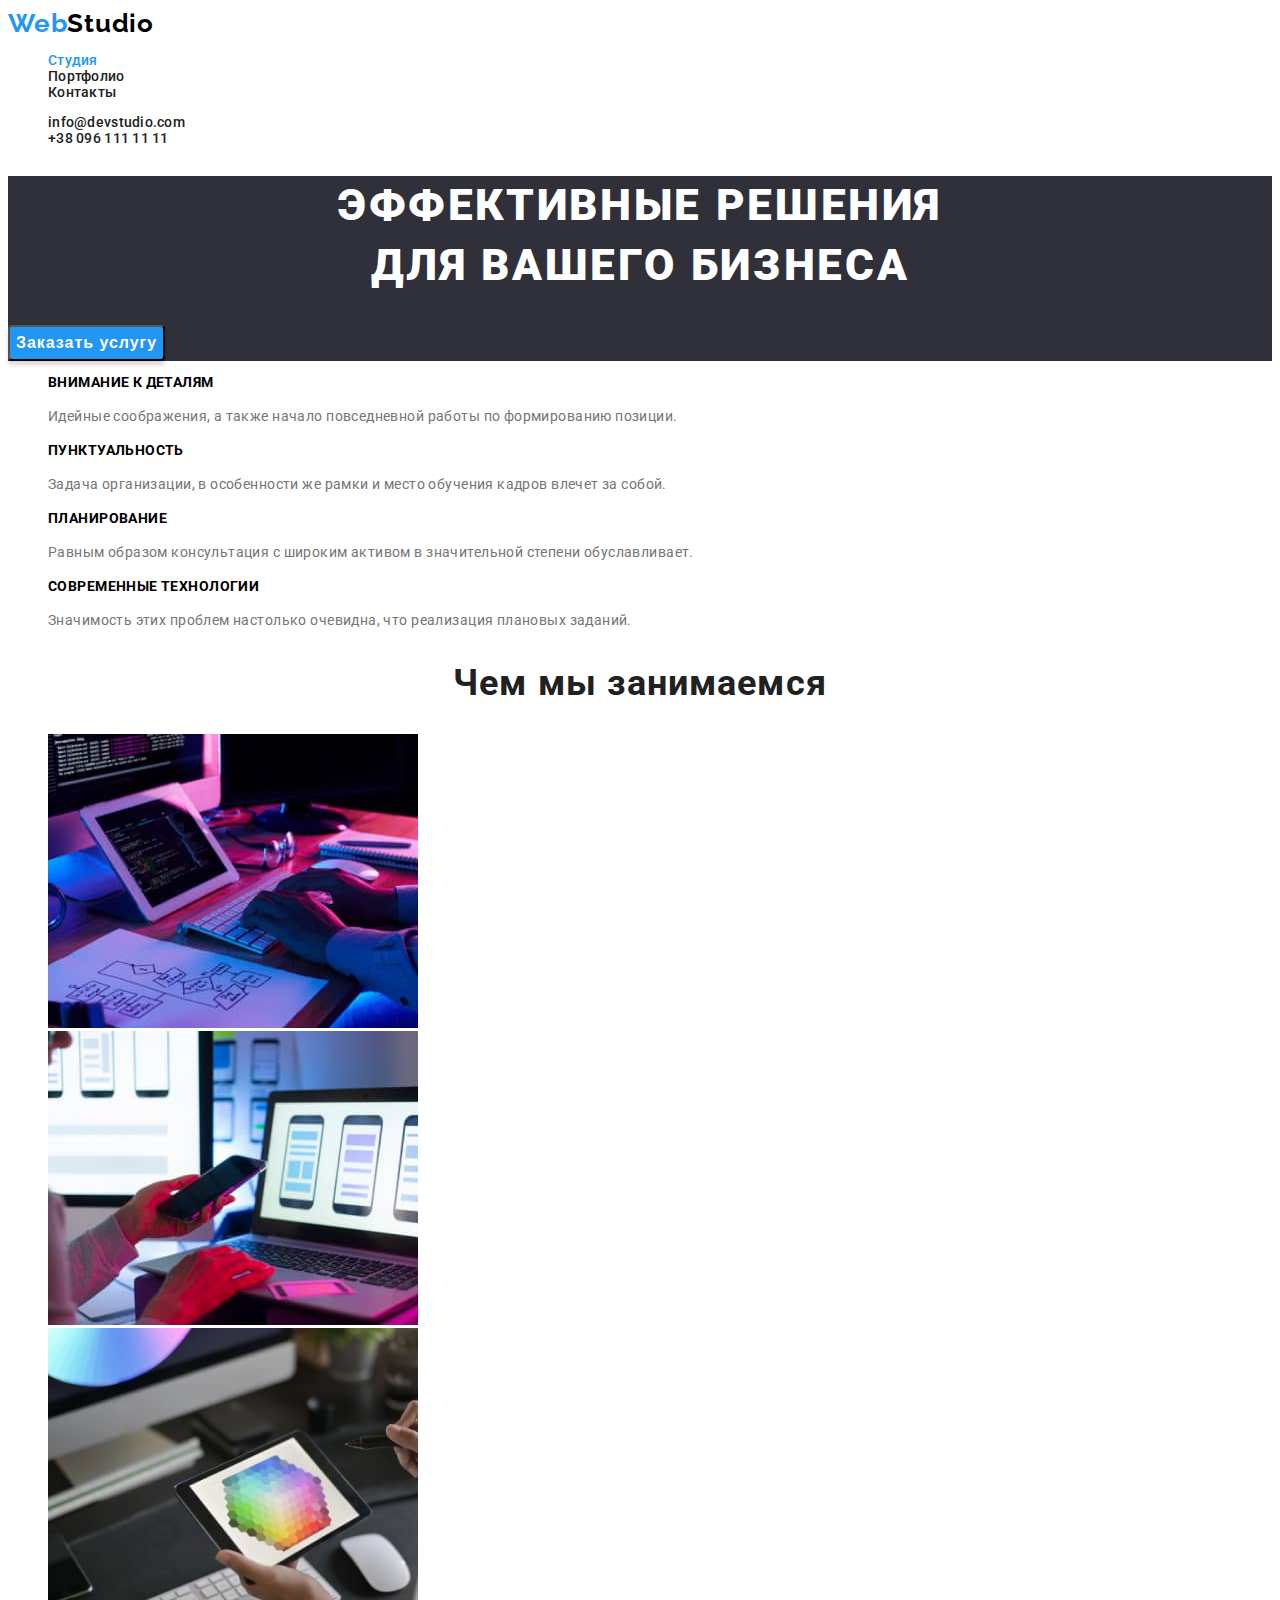
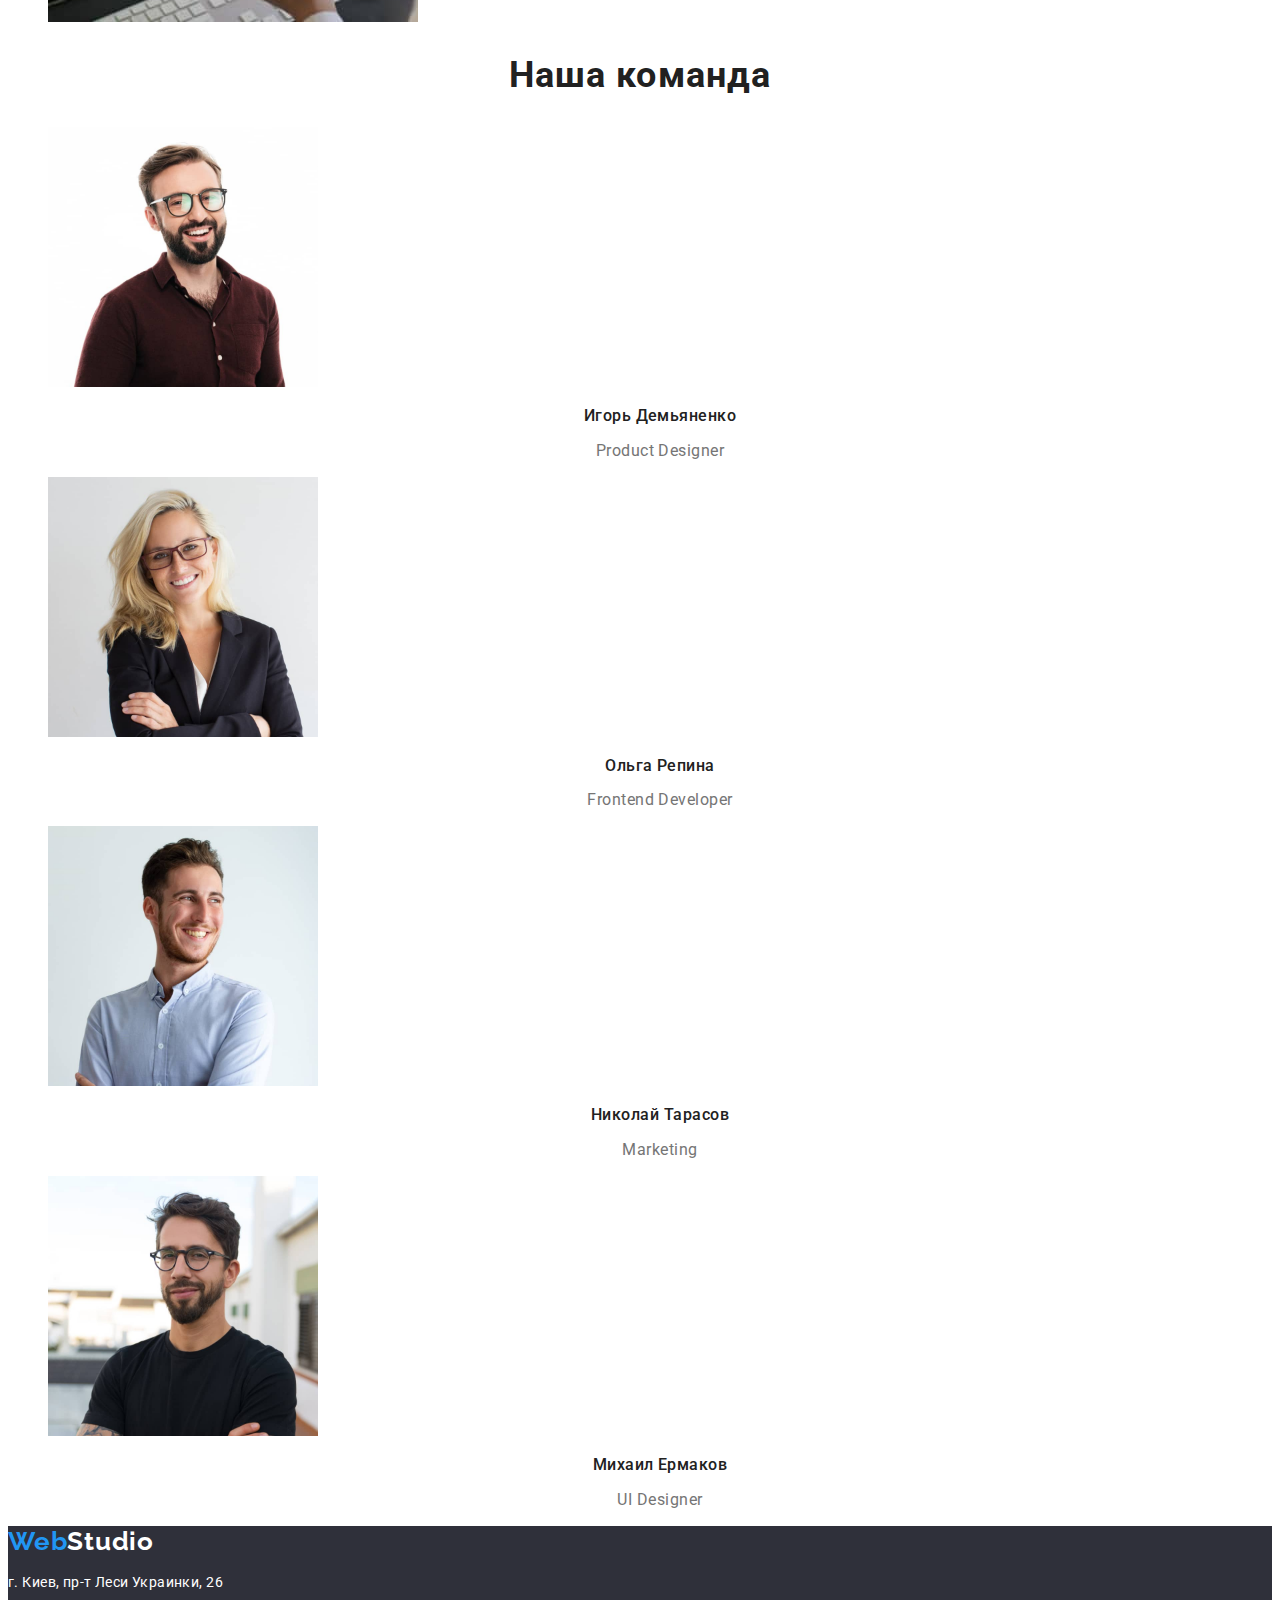
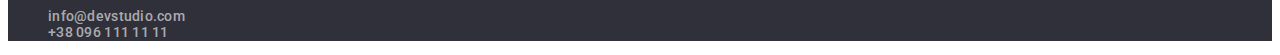
==== index.html @ 0653e1d5 "copy files" ====
<!DOCTYPE html>
<html lang="ru">
  <head>
    <meta charset="UTF-8" />
    <meta http-equiv="X-UA-Compatible" content="IE=edge" />
    <meta name="viewport" content="width=device-width, initial-scale=1.0" />
    <link rel="preconnect" href="https://fonts.googleapis.com" />
    <link rel="preconnect" href="https://fonts.gstatic.com" crossorigin />
    <link
      href="https://fonts.googleapis.com/css2?family=Raleway:wght@700&family=Roboto:wght@400;500;700;900&display=swap"
      rel="stylesheet"
    />
    <title>Главная</title>
    <link rel="stylesheet" href="./css/styles.css" />
  </head>
  <body class="body">
    <header>
      <a class="logo" lang="en" href="./index.html"
        ><span class="blue_logo">Web</span>Studio</a
      >

      <nav>
        <!-- Навигация -->
        <ul class="site_nav list">
          <li><a href="./index.html" class="link current">Студия</a></li>
          <li><a href="./portfolio.html" class="link">Портфолио</a></li>
          <li><a href="" class="link">Контакты</a></li>
        </ul>
      </nav>
      <ul class="site_nav list">
        <li>
          <a href="mailto:info@devstudio.com" class="link"
            >info@devstudio.com</a
          >
        </li>
        <li><a href="tel:+380961111111" class="link">+38 096 111 11 11</a></li>
      </ul>
    </header>
    <main>
      <!-- Герой  -->

      <section class="hero">
        <h1 class="header1">
          Эффективные решения <br />
          для вашего бизнеса
        </h1>
        <button type="button" class="button">Заказать услугу</button>
      </section>

      <!-- Особенности  -->

      <section class="features">
        <ul class="list">
          <li>
            <h3 class="header3">Внимание к деталям</h3>
            <p class="features_desc">
              Идейные соображения, а также начало повседневной работы по
              формированию позиции.
            </p>
          </li>
          <li>
            <h3 class="header3">Пунктуальность</h3>
            <p class="features_desc">
              Задача организации, в особенности же рамки и место обучения кадров
              влечет за собой.
            </p>
          </li>
          <li>
            <h3 class="header3">Планирование</h3>
            <p class="features_desc">
              Равным образом консультация с широким активом в значительной
              степени обуславливает.
            </p>
          </li>
          <li>
            <h3 class="header3">Современные технологии</h3>
            <p class="features_desc">
              Значимость этих проблем настолько очевидна, что реализация
              плановых заданий.
            </p>
          </li>
        </ul>
      </section>

      <!-- Услуги  -->

      <section class="services">
        <h2 class="header2">Чем мы занимаемся</h2>
        <ul class="list">
          <li>
            <img
              src="./images/service01.jpg"
              alt="Услуга 1"
              width="370"
              height="294"
            />
          </li>
          <li>
            <img
              src="./images/service02.jpg"
              alt="Услуга 2"
              width="370"
              height="294"
            />
          </li>
          <li>
            <img
              src="./images/service03.jpg"
              alt="Услуга 3"
              width="370"
              height="294"
            />
          </li>
        </ul>
      </section>

      <!-- Команда  -->

      <section class="team">
        <h2 class="header2">Наша команда</h2>
        <ul class="list">
          <li>
            <img
              src="./images/teamate01.jpg"
              alt="Teamate 1"
              width="270"
              height="260"
            />
            <h3 class="team_header">Игорь Демьяненко</h3>
            <p class="team_position">Product Designer</p>
          </li>
          <li>
            <img
              src="./images/teamate02.jpg"
              alt="Teamate 2"
              width="270"
              height="260"
            />
            <h3 class="team_header">Ольга Репина</h3>
            <p class="team_position">Frontend Developer</p>
          </li>
          <li>
            <img
              src="./images/teamate03.jpg"
              alt="Teamate 3"
              width="270"
              height="260"
            />
            <h3 class="team_header">Николай Тарасов</h3>
            <p class="team_position">Marketing</p>
          </li>
          <li>
            <img
              src="./images/teamate04.jpg"
              alt="Teamate 4"
              width="270"
              height="260"
            />
            <h3 class="team_header">Михаил Ермаков</h3>
            <p class="team_position">UI Designer</p>
          </li>
        </ul>
      </section>
    </main>

    <footer class="site_footer">
      <a class="logo" lang="en" href="./index.html"
        ><span class="blue_logo">Web</span>Studio</a
      >
      <address><p class="address">г. Киев, пр-т Леси Украинки, 26</p></address>
      <ul class="site_nav list">
        <li>
          <a href="mailto:info@devstudio.com" class="link"
            >info@devstudio.com</a
          >
        </li>
        <li><a href="tel:+380961111111" class="link">+38 096 111 11 11</a></li>
      </ul>
    </footer>
  </body>
</html>
---- css/styles.css ----
:root {
  --white: #fff;
  --black: #000;
  --grey: #757575;
  --blue: #2196f3;
  --dark_bg: #2f303a;
  --dark_text: #212121;
  --button_grey: #f5f4fa;
}

.body {
  color: var(--grey);
  font-family: roboto;
  font-size: 14px;
  font-weight: 400;
}

.list {
  list-style: none;
}

.logo {
  color: var(--black);
  font-family: raleway;
  font-size: 26px;
  font-weight: 700;
  text-decoration: none;
  font-style: normal;
  line-height: 1.19;
  letter-spacing: 0.03em;
}

.blue_logo {
  color: var(--blue);
}

.header {
}

.site_nav {
  font-style: normal;
  font-weight: 500;
  font-size: 14px;
  line-height: 1.14;
  letter-spacing: 0.02em;
}

.site_nav .link {
  color: var(--dark_text);
  text-decoration: none;
}

.site_nav .link:hover,
.site_nav .link:focus {
  color: var(--blue);
}

.site_nav .link.current {
  color: var(--blue);
}

.header1 {
  text-transform: uppercase;
  font-family: Roboto;
  font-style: normal;
  font-weight: 900;
  font-size: 44px;
  line-height: 1.36;
  text-align: center;
  letter-spacing: 0.06em;
}

.header2 {
  color: var(--dark_text);
  font-style: normal;
  font-weight: 700;
  font-size: 36px;
  line-height: 1.16;
  text-align: center;
  letter-spacing: 0.03em;
}

.hero {
  background-color: var(--dark_bg);
  color: var(--white);
}

.button {
  font-style: normal;
  font-size: 16px;
  line-height: 1.87;
  display: flex;
  align-items: center;
  text-align: center;
  letter-spacing: 0.06em;
  color: var(--white);
  background-color: var(--blue);
  font-weight: 700;
  cursor: pointer;

  box-shadow: 0px 4px 4px rgba(0, 0, 0, 0.15);
  border-radius: 4px;
}

.port_button {
  color: var(--dark_text);
  background-color: var(--button_grey);
  font-family: Roboto;
  font-style: normal;
  font-weight: 500;
  font-size: 16px;
  line-height: 1.62;
  text-align: center;
  letter-spacing: 0.03em;
  cursor: pointer;
}

.port_button.current {
  color: var(--white);
  background-color: var(--blue);
}
/* .features {
} */

.header3 {
  color: var(--black);
  font-weight: 700;
  text-transform: uppercase;
  font-style: normal;
  font-size: 14px;
  line-height: 1.14;
  letter-spacing: 0.03em;
}

.features_desc {
  font-style: normal;
  font-weight: normal;
  font-size: 14px;
  line-height: 1.71;
  letter-spacing: 0.03em;
}

.team {
  color: var(--grey);
  font-size: 16px;
}

.team_header {
  color: var(--dark_text);
  text-transform: none;
  font-style: normal;
  font-weight: 500;
  font-size: 16px;
  line-height: 1.18;
  text-align: center;
  letter-spacing: 0.03em;
}

.team_position {
  color: var(--grey);
  font-style: normal;
  font-weight: 400;
  font-size: 16px;
  line-height: 1.18;
  text-align: center;
  letter-spacing: 0.03em;
}

.team .header3 {
  color: var(--dark_text);
  text-transform: none;
  font-size: 16px;
}

.site_footer {
  background-color: var(--dark_bg);
  color: var(--white);
}

.site_footer .logo {
  color: var(--white);
}

.site_footer .link {
  color: rgba(255, 255, 255, 0.6);
  text-decoration: none;
}

.address {
  font-style: normal;
  font-weight: 400;
  font-size: 14px;
  line-height: 1.71;
  letter-spacing: 0.03em;
}

/* portfolio */

.gal_header {
  font-style: normal;
  font-weight: 700;
  font-size: 16px;
  line-height: 2;
  letter-spacing: 0.03em;
  color: var(--dark_text);
}

.gal_sub_header {
  font-style: normal;
  font-weight: 400;
  font-size: 16px;
  line-height: 1.87;
  letter-spacing: 0.03em;
  color: var(--grey);
}
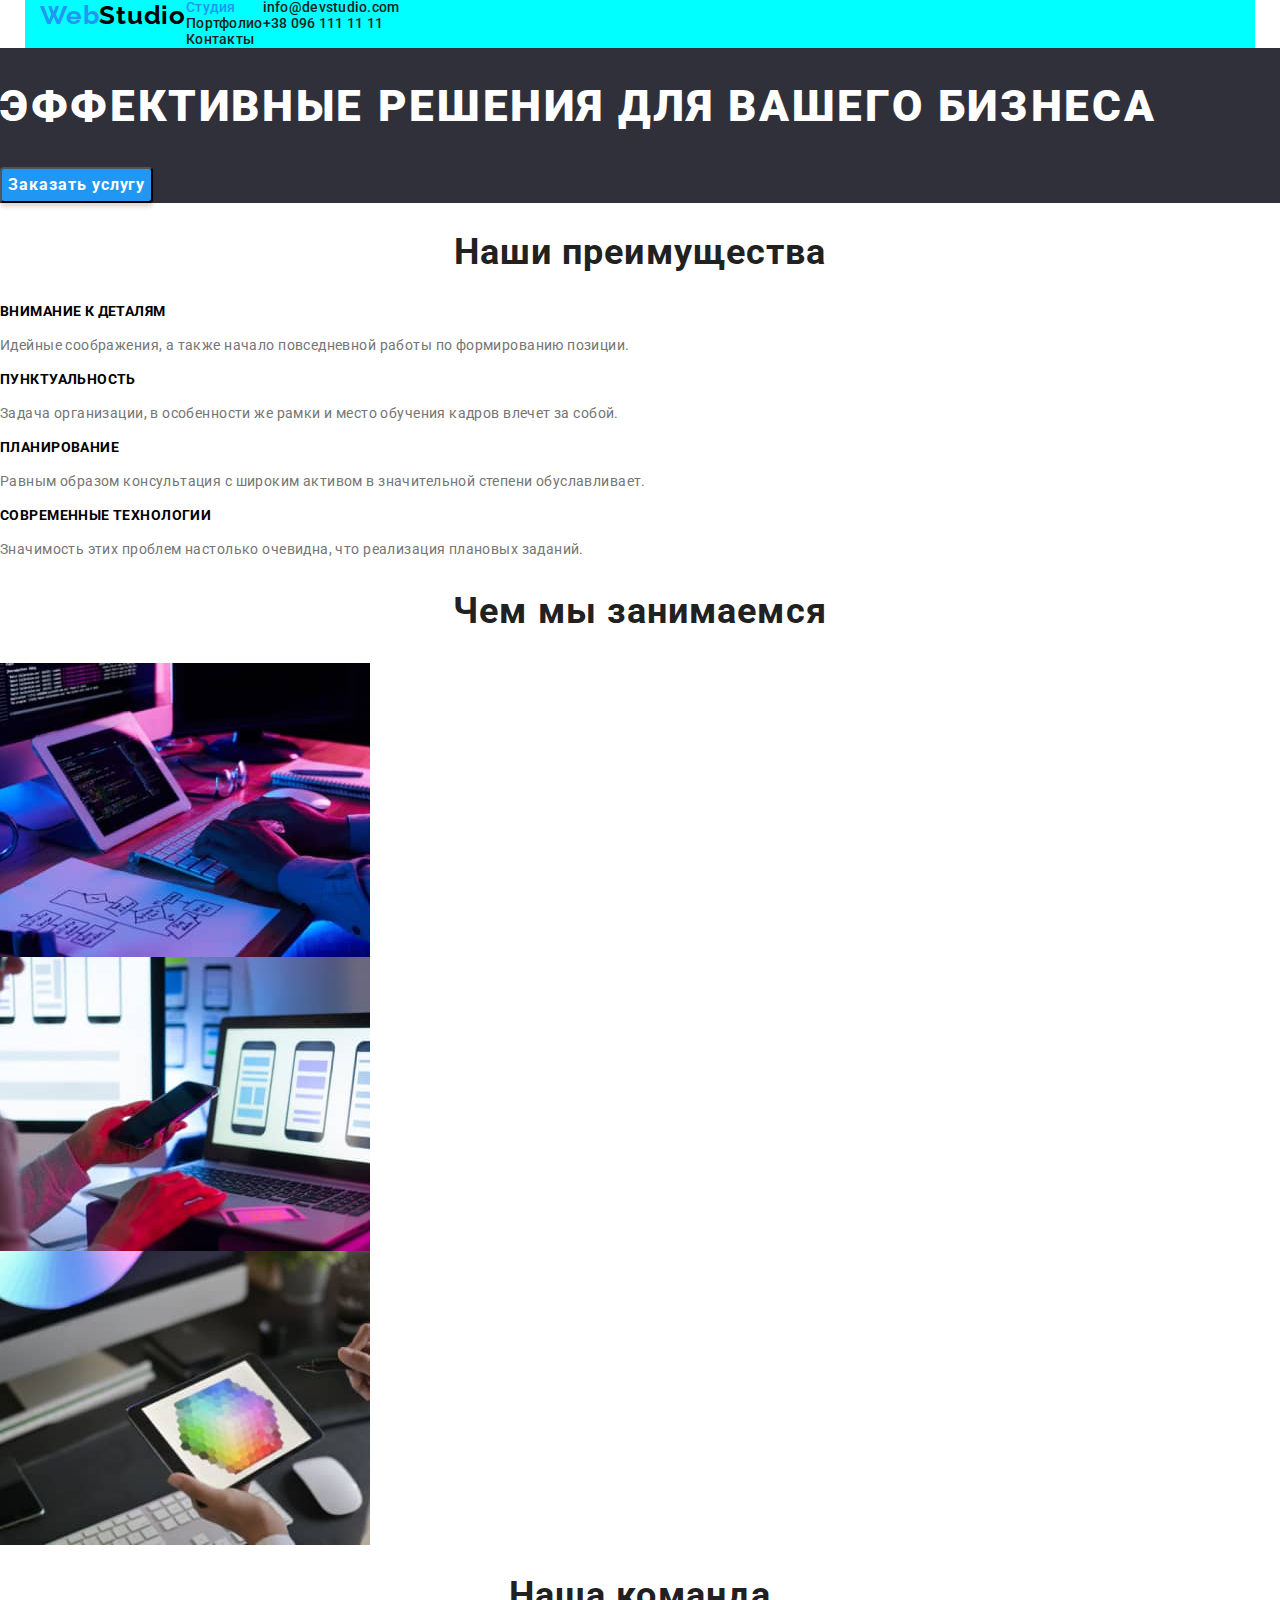
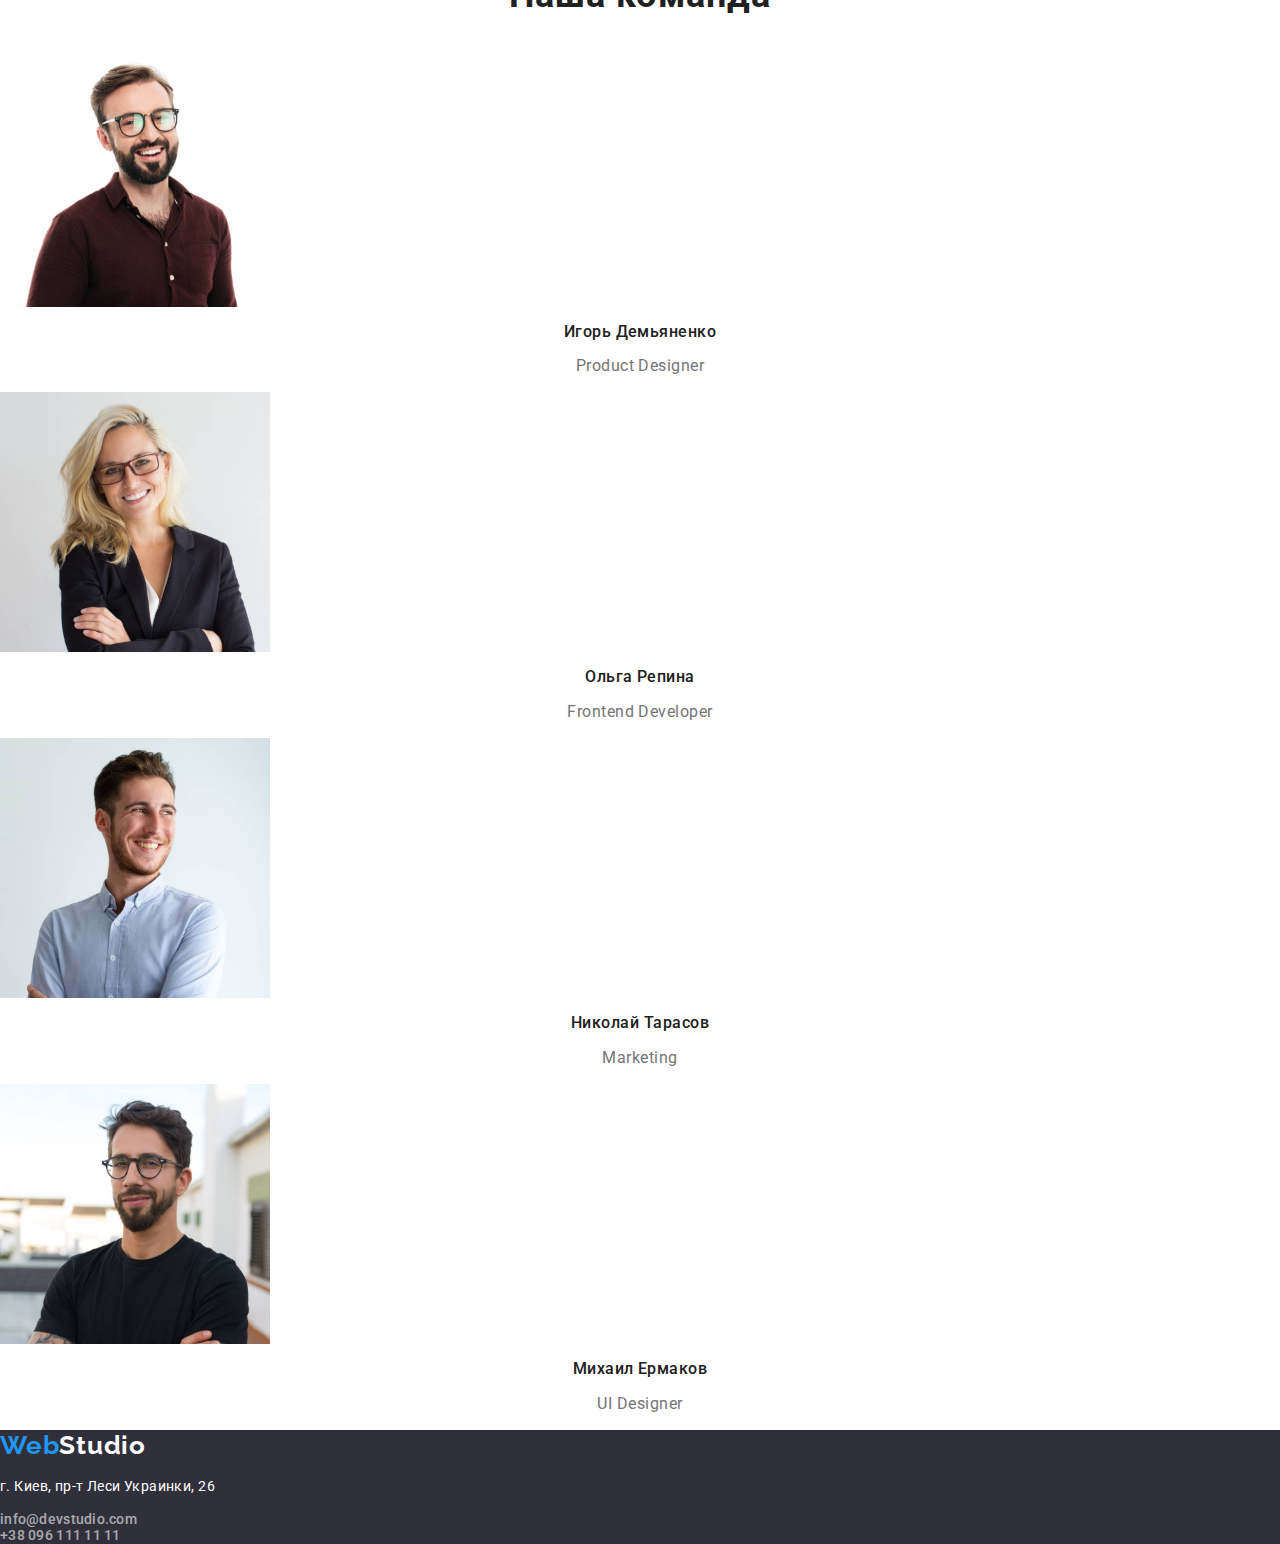
==== commit da5f189e: "save" ====
--- a/index.html
+++ b/index.html
@@ -11,10 +11,14 @@
       rel="stylesheet"
     />
     <title>Главная</title>
+    <link
+      rel="stylesheet"
+      href="https://cdnjs.cloudflare.com/ajax/libs/modern-normalize/1.0.0/modern-normalize.min.css"
+    />
     <link rel="stylesheet" href="./css/styles.css" />
   </head>
   <body class="body">
-    <header>
+    <header class="container header">
       <a class="logo" lang="en" href="./index.html"
         ><span class="blue_logo">Web</span>Studio</a
       >
@@ -40,16 +44,14 @@
       <!-- Герой  -->
 
       <section class="hero">
-        <h1 class="header1">
-          Эффективные решения <br />
-          для вашего бизнеса
-        </h1>
+        <h1 class="header1">Эффективные решения для вашего бизнеса</h1>
         <button type="button" class="button">Заказать услугу</button>
       </section>
 
       <!-- Особенности  -->
 
       <section class="features">
+        <h2 class="header2">Наши преимущества</h2>
         <ul class="list">
           <li>
             <h3 class="header3">Внимание к деталям</h3>
--- a/css/styles.css
+++ b/css/styles.css
@@ -8,6 +8,21 @@
   --button_grey: #f5f4fa;
 }
 
+p, h1, h2, h3 {
+  margin 0;
+}
+
+ul {
+  margin: 0;
+  padding-left: 0;
+}
+
+img {
+  display: block;
+}
+
+/* common */
+
 .body {
   color: var(--grey);
   font-family: roboto;
@@ -18,6 +33,15 @@
 .list {
   list-style: none;
 }
+
+.container {
+  width: 1230px;
+  padding-left: 15px;
+  padding-right: 15px;
+  margin: 0 auto;
+}
+
+/* header */
 
 .logo {
   color: var(--black);
@@ -35,6 +59,8 @@
 }
 
 .header {
+  background-color: aqua;
+  display: flex;
 }
 
 .site_nav {
@@ -68,6 +94,9 @@
   line-height: 1.36;
   text-align: center;
   letter-spacing: 0.06em;
+  /* check */
+  display: inline-block;
+  
 }
 
 .header2 {
@@ -79,6 +108,8 @@
   text-align: center;
   letter-spacing: 0.03em;
 }
+
+/* hero section */
 
 .hero {
   background-color: var(--dark_bg);
@@ -102,23 +133,8 @@
   border-radius: 4px;
 }
 
-.port_button {
-  color: var(--dark_text);
-  background-color: var(--button_grey);
-  font-family: Roboto;
-  font-style: normal;
-  font-weight: 500;
-  font-size: 16px;
-  line-height: 1.62;
-  text-align: center;
-  letter-spacing: 0.03em;
-  cursor: pointer;
-}
-
-.port_button.current {
-  color: var(--white);
-  background-color: var(--blue);
-}
+/* features section*/
+
 /* .features {
 } */
 
@@ -140,6 +156,8 @@
   letter-spacing: 0.03em;
 }
 
+/* team section */
+
 .team {
   color: var(--grey);
   font-size: 16px;
@@ -171,6 +189,8 @@
   text-transform: none;
   font-size: 16px;
 }
+
+/* footer section */
 
 .site_footer {
   background-color: var(--dark_bg);
@@ -194,7 +214,25 @@
   letter-spacing: 0.03em;
 }
 
-/* portfolio */
+/* portfolio page */
+
+.port_button {
+  color: var(--dark_text);
+  background-color: var(--button_grey);
+  font-family: Roboto;
+  font-style: normal;
+  font-weight: 500;
+  font-size: 16px;
+  line-height: 1.62;
+  text-align: center;
+  letter-spacing: 0.03em;
+  cursor: pointer;
+}
+
+.port_button.current {
+  color: var(--white);
+  background-color: var(--blue);
+}
 
 .gal_header {
   font-style: normal;
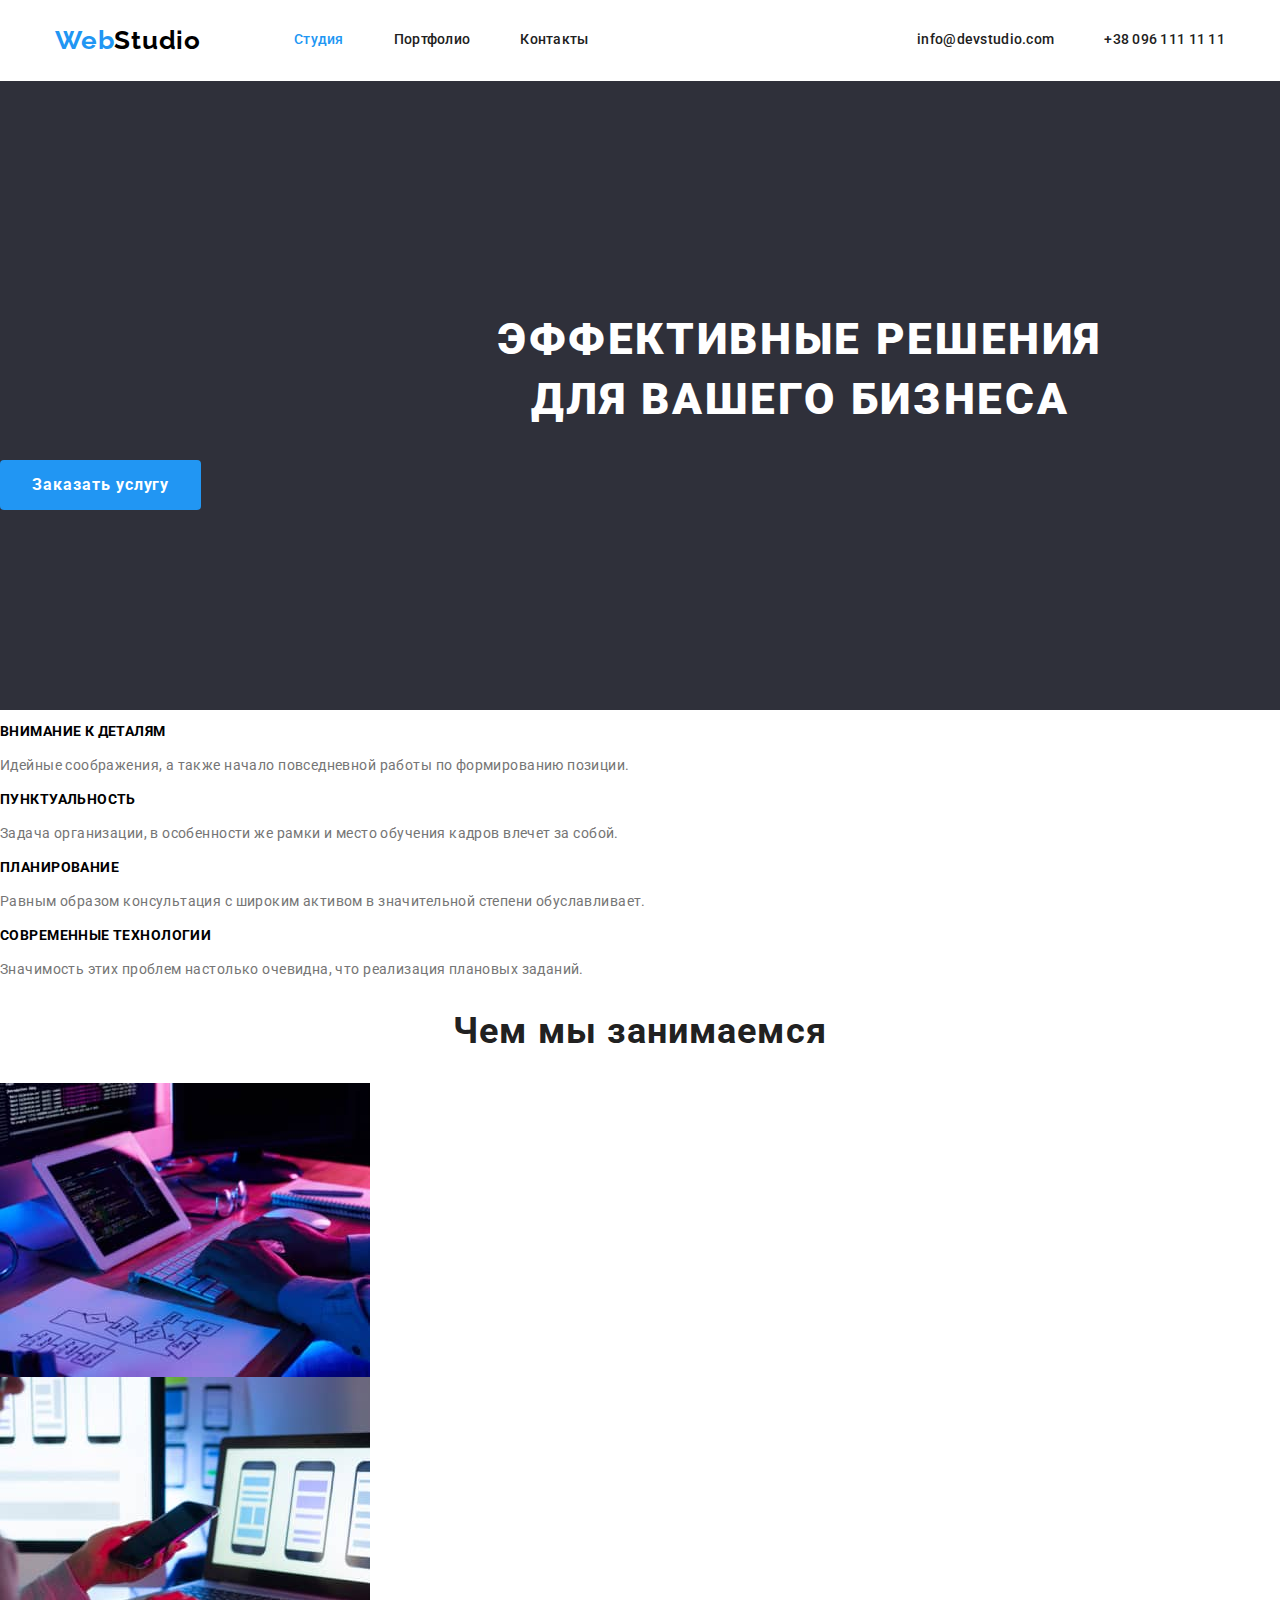
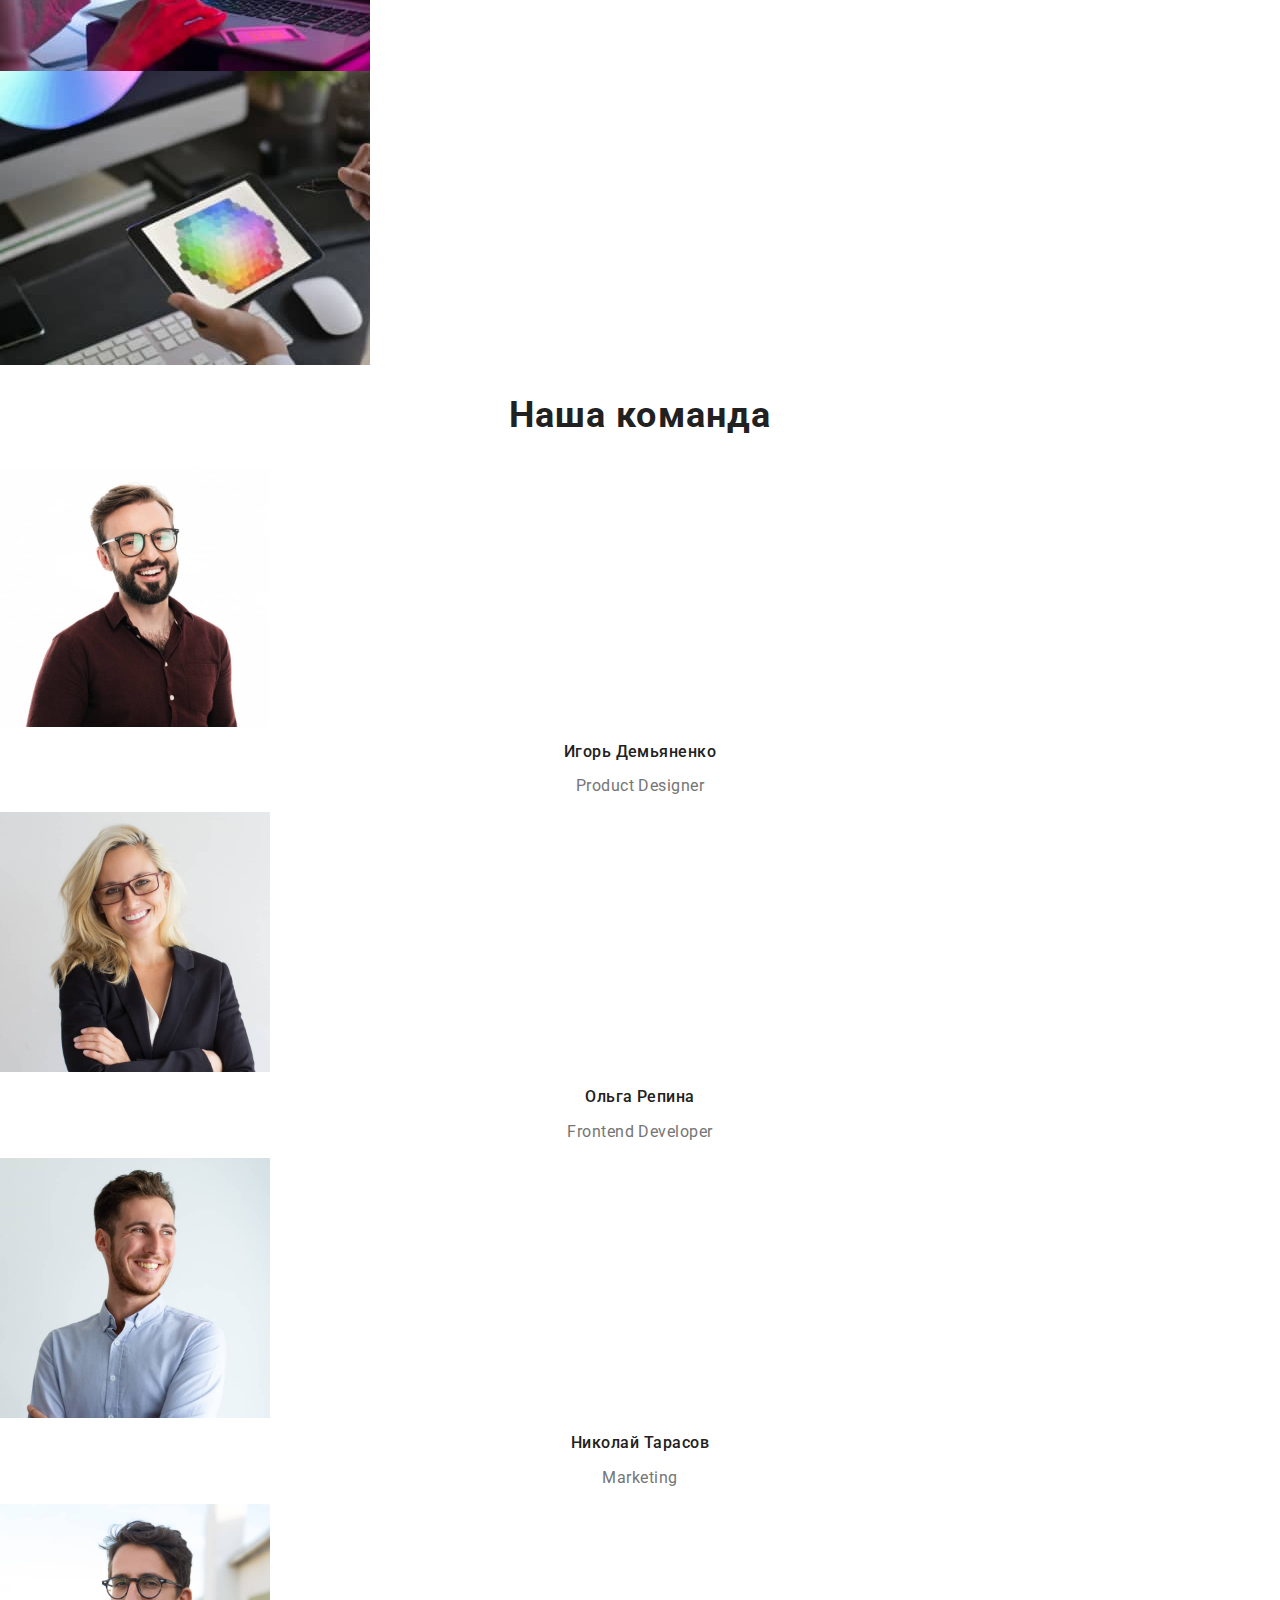
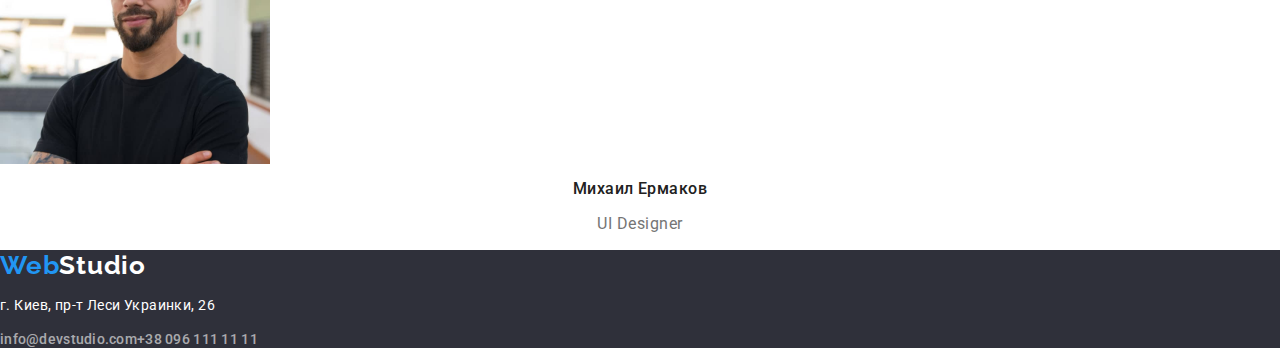
==== commit b6f71eea: "save" ====
--- a/index.html
+++ b/index.html
@@ -18,40 +18,54 @@
     <link rel="stylesheet" href="./css/styles.css" />
   </head>
   <body class="body">
-    <header class="container header">
-      <a class="logo" lang="en" href="./index.html"
-        ><span class="blue_logo">Web</span>Studio</a
-      >
+    <header class="header">
+      <div class="container header_container">
+        <a class="logo" lang="en" href="./index.html"
+          ><span class="blue_logo">Web</span>Studio</a
+        >
 
-      <nav>
-        <!-- Навигация -->
-        <ul class="site_nav list">
-          <li><a href="./index.html" class="link current">Студия</a></li>
-          <li><a href="./portfolio.html" class="link">Портфолио</a></li>
-          <li><a href="" class="link">Контакты</a></li>
-        </ul>
-      </nav>
-      <ul class="site_nav list">
-        <li>
-          <a href="mailto:info@devstudio.com" class="link"
-            >info@devstudio.com</a
-          >
-        </li>
-        <li><a href="tel:+380961111111" class="link">+38 096 111 11 11</a></li>
-      </ul>
+        <nav>
+          <!-- Навигация -->
+          <ul class="site_nav list">
+            <li class="header_item">
+              <a href="./index.html" class="link current">Студия</a>
+            </li>
+            <li class="header_item">
+              <a href="./portfolio.html" class="link">Портфолио</a>
+            </li>
+            <li class="header_item"><a href="" class="link">Контакты</a></li>
+          </ul>
+        </nav>
+        <div class="header_contacts">
+          <ul class="site_nav list">
+            <li class="header_mail">
+              <a href="mailto:info@devstudio.com" class="link"
+                >info@devstudio.com</a
+              >
+            </li>
+            <li>
+              <a href="tel:+380961111111" class="link">+38 096 111 11 11</a>
+            </li>
+          </ul>
+        </div>
+      </div>
     </header>
     <main>
       <!-- Герой  -->
 
       <section class="hero">
-        <h1 class="header1">Эффективные решения для вашего бизнеса</h1>
-        <button type="button" class="button">Заказать услугу</button>
+        <div class="hero_header">
+          <h1 class="header1">Эффективные решения для вашего бизнеса</h1>
+        </div>
+        <div class="hero_button">
+          <button type="button" class="button">Заказать услугу</button>
+        </div>
       </section>
 
       <!-- Особенности  -->
 
       <section class="features">
-        <h2 class="header2">Наши преимущества</h2>
+        <h2 class="visually-hidden">Наши преимущества</h2>
         <ul class="list">
           <li>
             <h3 class="header3">Внимание к деталям</h3>
--- a/css/styles.css
+++ b/css/styles.css
@@ -34,10 +34,19 @@
   list-style: none;
 }
 
+.visually-hidden {
+    position: absolute;
+    width: 1px;
+    height: 1px;
+    margin: -1px;
+    padding: 0;
+    overflow: hidden;
+    border: 0;
+    clip: rect(0 0 0 0);
+}
+
 .container {
-  width: 1230px;
-  padding-left: 15px;
-  padding-right: 15px;
+  width: 1200px;
   margin: 0 auto;
 }
 
@@ -52,6 +61,7 @@
   font-style: normal;
   line-height: 1.19;
   letter-spacing: 0.03em;
+  margin-right: 93px;
 }
 
 .blue_logo {
@@ -59,8 +69,28 @@
 }
 
 .header {
-  background-color: aqua;
-  display: flex;
+  display: flex;
+}
+
+.header_container {
+  padding-top: 25px;
+  padding-bottom: 25px;
+  display: flex;
+  align-items: center;
+  padding-left: 15px;
+  padding-right: 15px;
+}
+
+.header_item:not(:last-child) {
+  margin-right: 50px;
+}
+
+.header_contacts {
+  margin-left: auto;
+}
+
+.header_mail {
+  margin-right: 50px;
 }
 
 .site_nav {
@@ -69,6 +99,7 @@
   font-size: 14px;
   line-height: 1.14;
   letter-spacing: 0.02em;
+  display: flex;
 }
 
 .site_nav .link {
@@ -93,10 +124,7 @@
   font-size: 44px;
   line-height: 1.36;
   text-align: center;
-  letter-spacing: 0.06em;
-  /* check */
-  display: inline-block;
-  
+  letter-spacing: 0.06em;  
 }
 
 .header2 {
@@ -116,7 +144,17 @@
   color: var(--white);
 }
 
+.hero_header {
+  margin: 0 auto;
+  padding-top: 200px;
+  margin-left: 452px;
+  margin-right: 452px;
+  margin-bottom: 30px;
+  min-width: 696px;
+}
+
 .button {
+  padding: 10px 32px;
   font-style: normal;
   font-size: 16px;
   line-height: 1.87;
@@ -128,9 +166,13 @@
   background-color: var(--blue);
   font-weight: 700;
   cursor: pointer;
-
-  box-shadow: 0px 4px 4px rgba(0, 0, 0, 0.15);
   border-radius: 4px;
+  border-width: 0;
+}
+
+.hero_button{
+  padding-bottom: 200px;
+  
 }
 
 /* features section*/
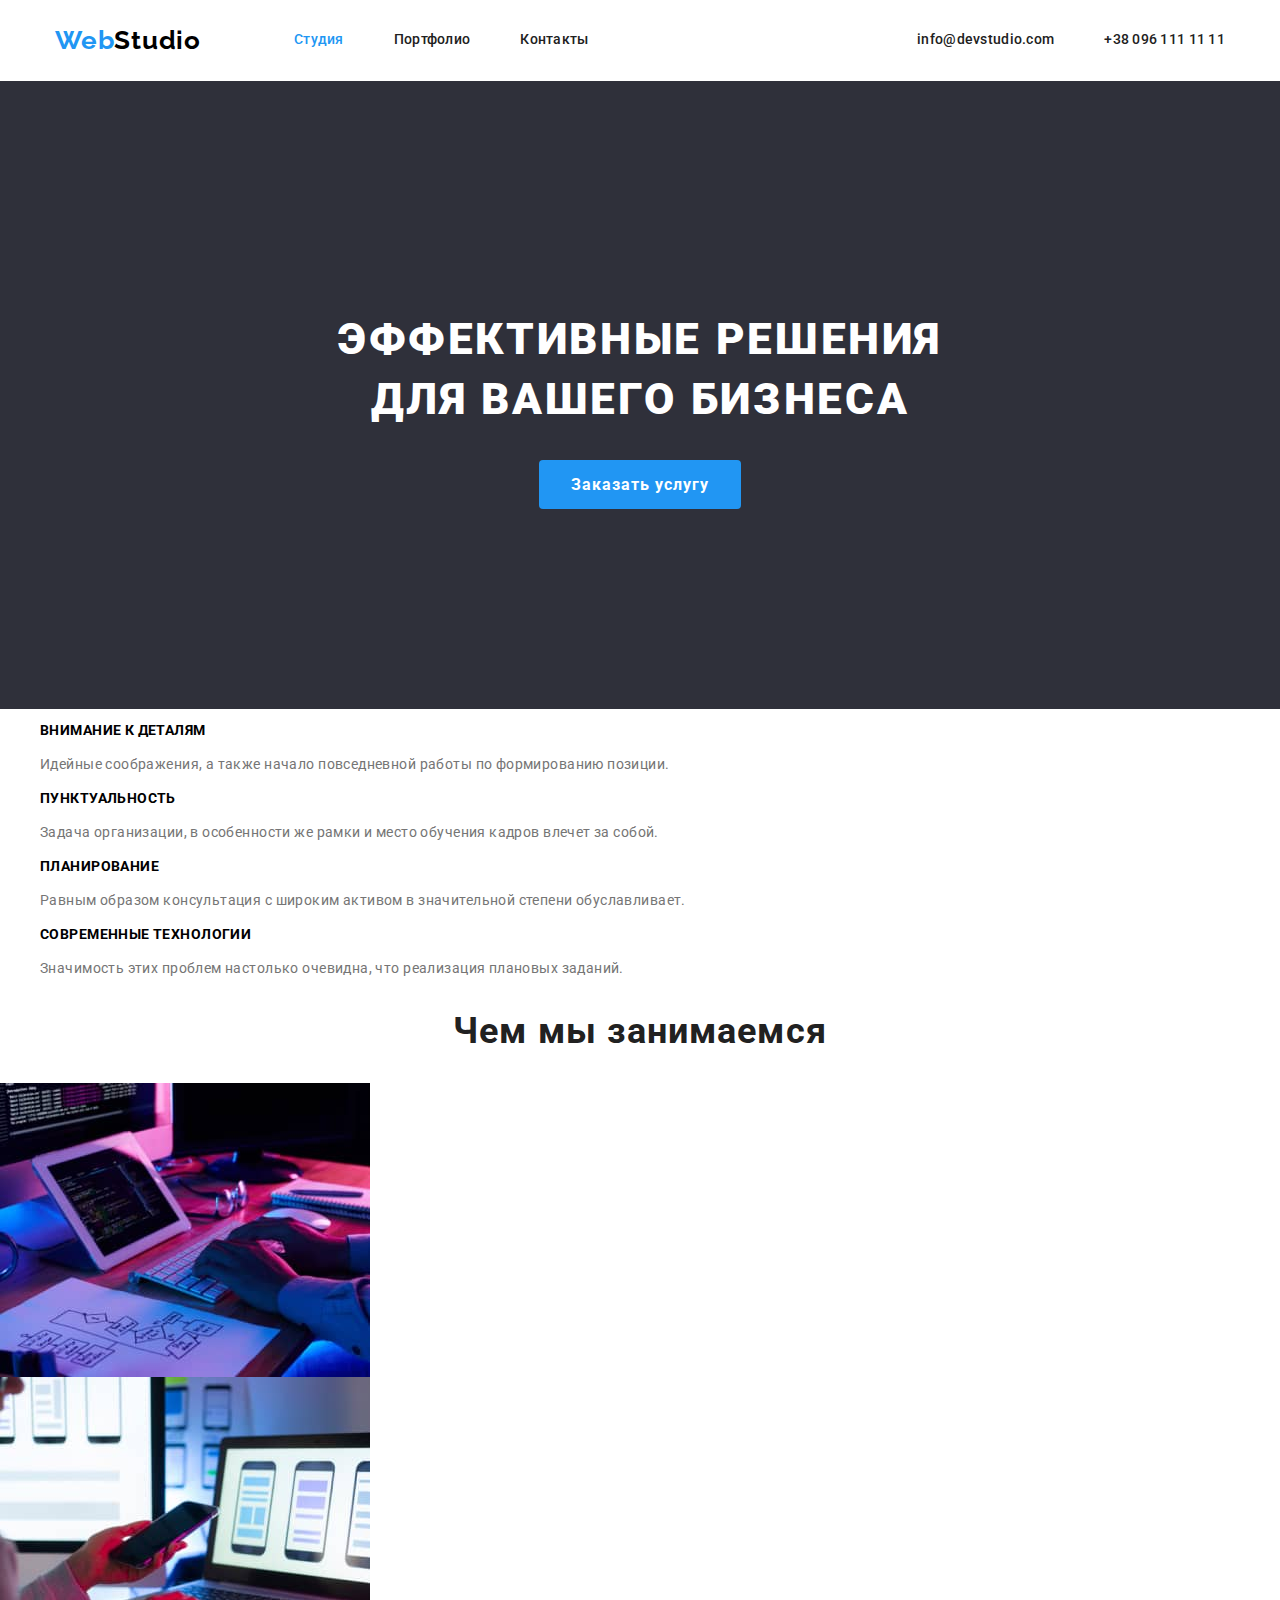
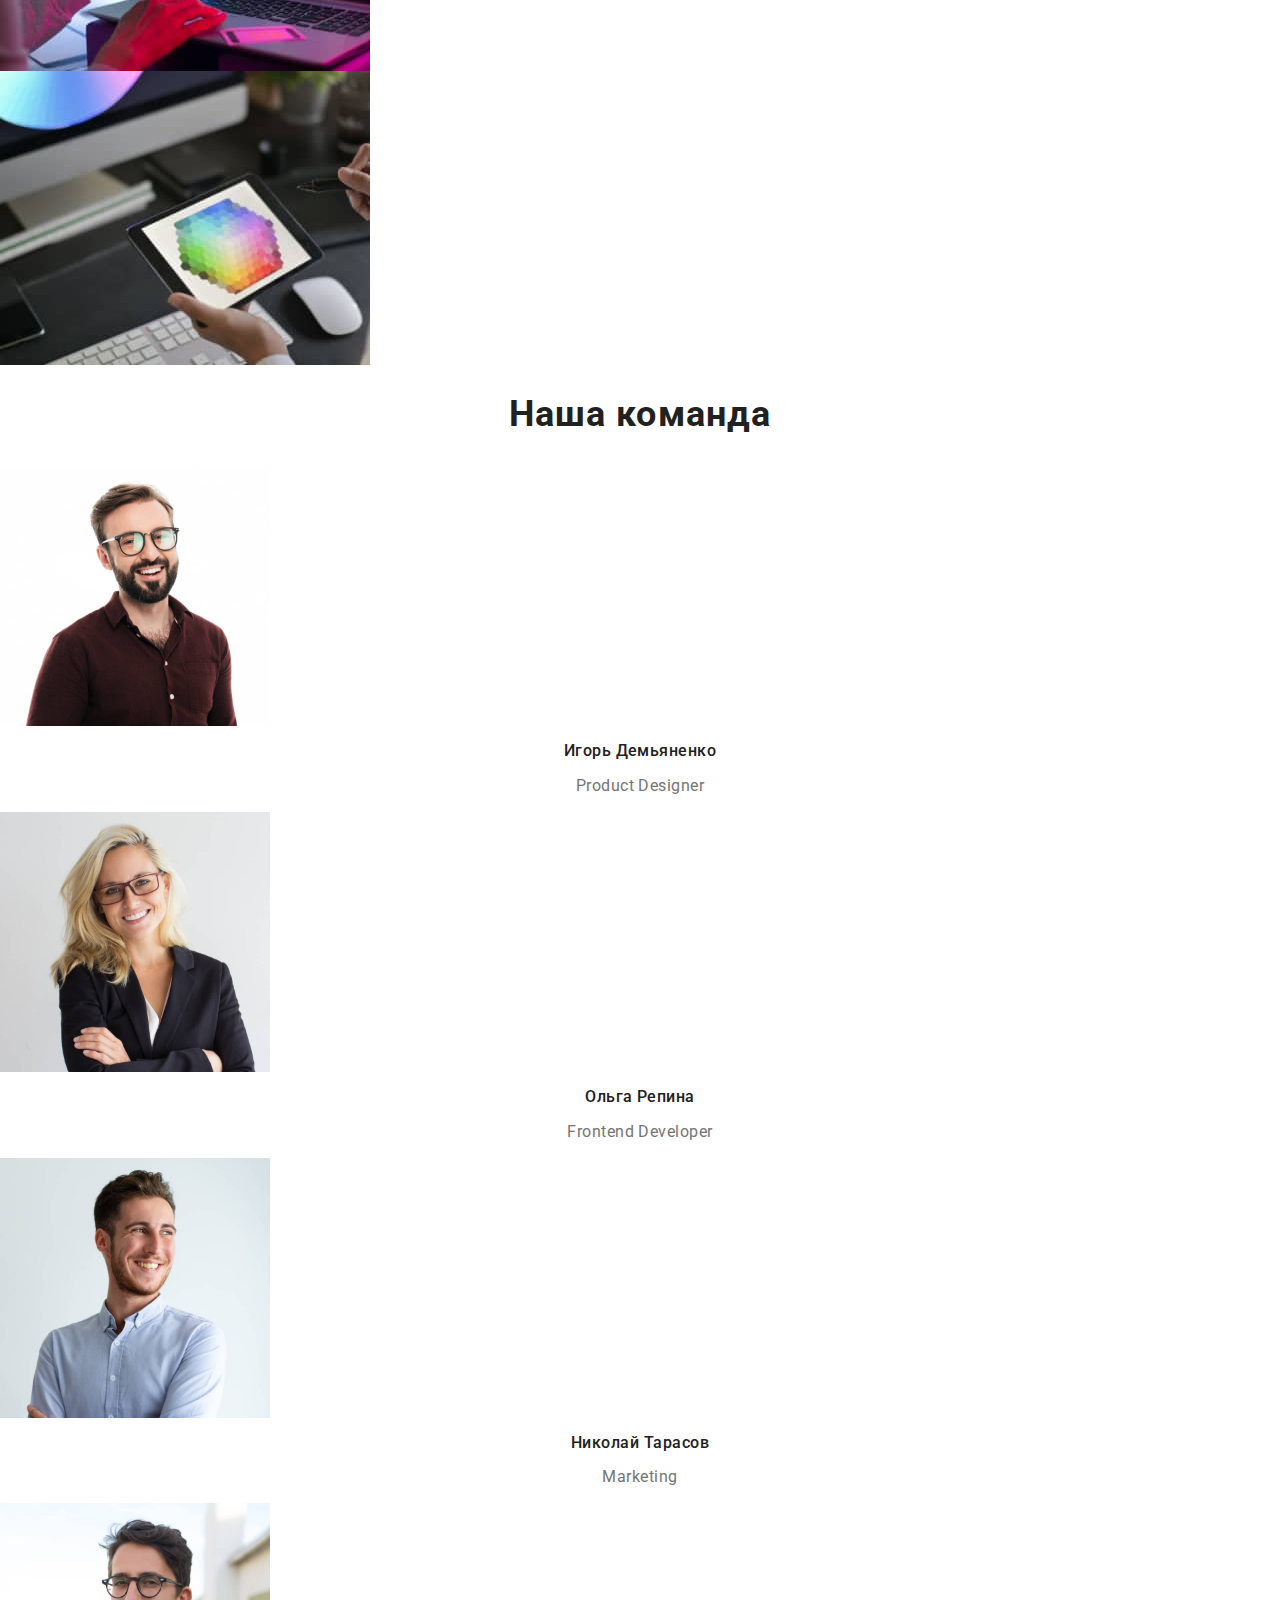
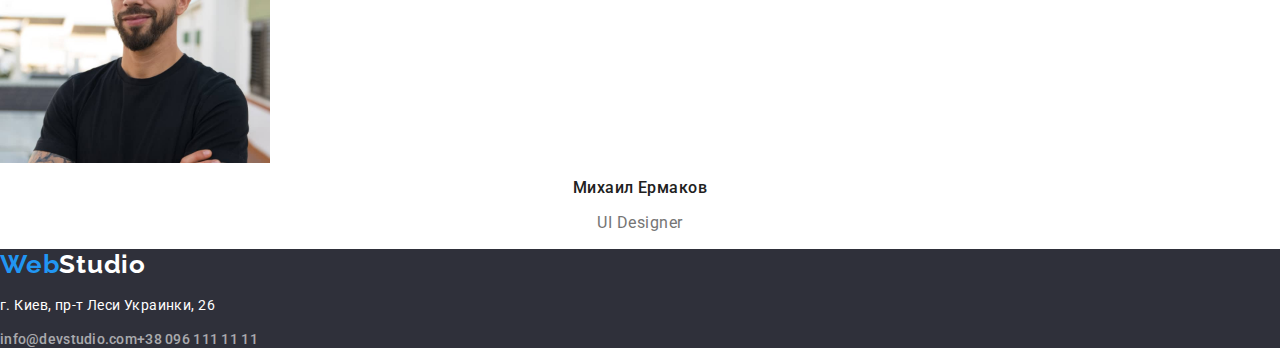
==== commit a24ed78e: "hero" ====
--- a/index.html
+++ b/index.html
@@ -54,10 +54,8 @@
       <!-- Герой  -->
 
       <section class="hero">
-        <div class="hero_header">
-          <h1 class="header1">Эффективные решения для вашего бизнеса</h1>
-        </div>
-        <div class="hero_button">
+        <div class="hero_container">
+          <h1 class="hero_header">Эффективные решения для вашего бизнеса</h1>
           <button type="button" class="button">Заказать услугу</button>
         </div>
       </section>
@@ -65,6 +63,7 @@
       <!-- Особенности  -->
 
       <section class="features">
+        <div class="container">
         <h2 class="visually-hidden">Наши преимущества</h2>
         <ul class="list">
           <li>
@@ -96,6 +95,7 @@
             </p>
           </li>
         </ul>
+        </div>
       </section>
 
       <!-- Услуги  -->
--- a/css/styles.css
+++ b/css/styles.css
@@ -116,14 +116,13 @@
   color: var(--blue);
 }
 
-.header1 {
+.hero_header {
   text-transform: uppercase;
   font-family: Roboto;
   font-style: normal;
   font-weight: 900;
   font-size: 44px;
   line-height: 1.36;
-  text-align: center;
   letter-spacing: 0.06em;  
 }
 
@@ -142,15 +141,14 @@
 .hero {
   background-color: var(--dark_bg);
   color: var(--white);
-}
-
-.hero_header {
+  padding-top: 200px;
+  padding-bottom: 200px;
+  text-align: center;
+}
+
+.hero_container {
   margin: 0 auto;
-  padding-top: 200px;
-  margin-left: 452px;
-  margin-right: 452px;
-  margin-bottom: 30px;
-  min-width: 696px;
+  max-width: 696px;
 }
 
 .button {
@@ -158,8 +156,6 @@
   font-style: normal;
   font-size: 16px;
   line-height: 1.87;
-  display: flex;
-  align-items: center;
   text-align: center;
   letter-spacing: 0.06em;
   color: var(--white);
@@ -170,12 +166,7 @@
   border-width: 0;
 }
 
-.hero_button{
-  padding-bottom: 200px;
-  
-}
-
-/* features section*/
+    /* features section*/
 
 /* .features {
 } */
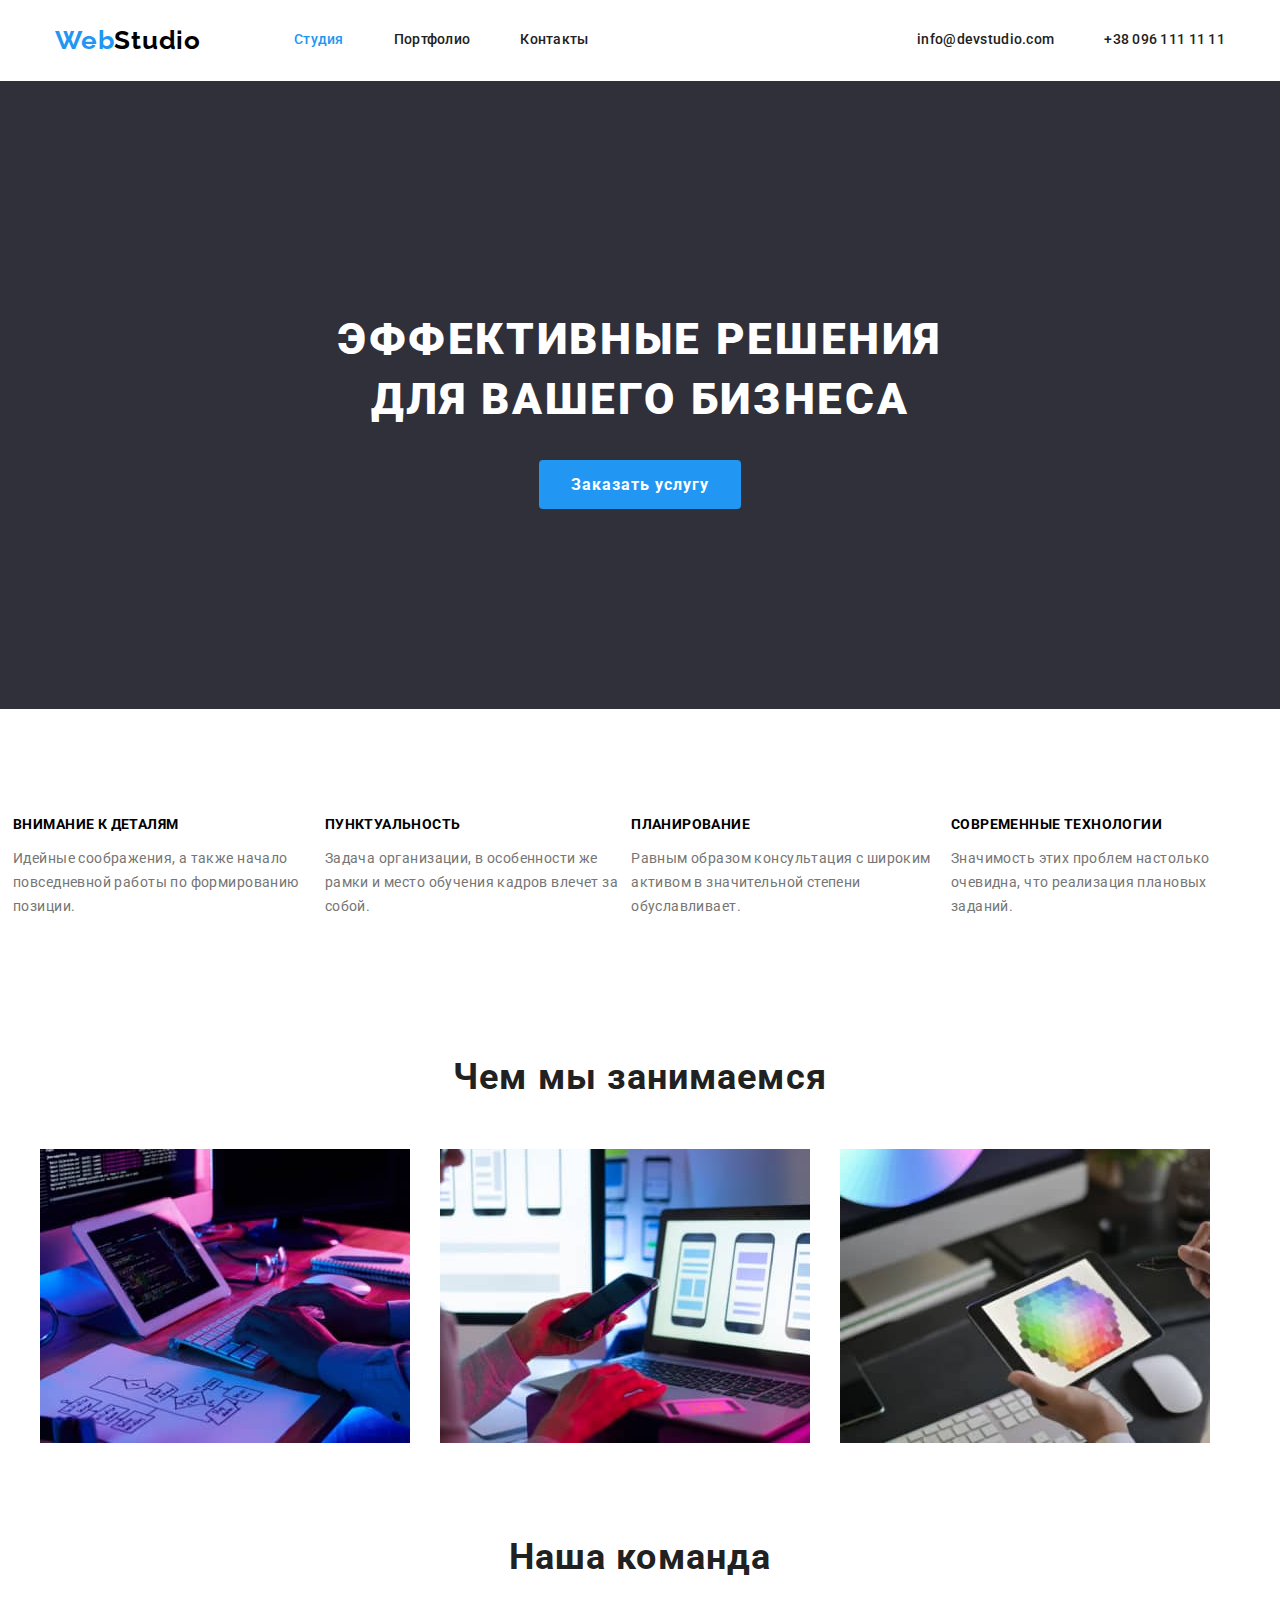
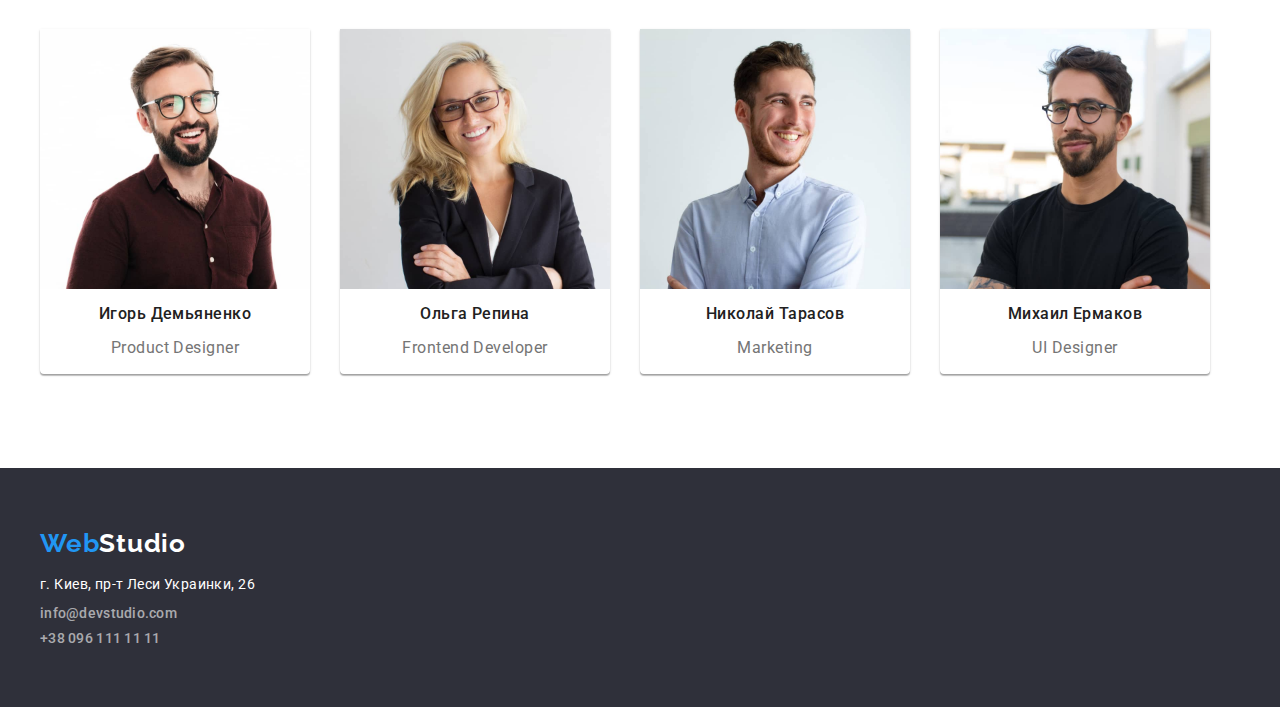
==== commit 6e98247d: "portfolio" ====
--- a/index.html
+++ b/index.html
@@ -54,7 +54,7 @@
       <!-- Герой  -->
 
       <section class="hero">
-        <div class="hero_container">
+        <div class="container hero_container">
           <h1 class="hero_header">Эффективные решения для вашего бизнеса</h1>
           <button type="button" class="button">Заказать услугу</button>
         </div>
@@ -65,8 +65,8 @@
       <section class="features">
         <div class="container">
         <h2 class="visually-hidden">Наши преимущества</h2>
-        <ul class="list">
-          <li>
+        <ul class="list feautures_list">
+          <li class="feautures_item">
             <h3 class="header3">Внимание к деталям</h3>
             <p class="features_desc">
               Идейные соображения, а также начало повседневной работы по
@@ -101,9 +101,10 @@
       <!-- Услуги  -->
 
       <section class="services">
+        <div class="container">
         <h2 class="header2">Чем мы занимаемся</h2>
-        <ul class="list">
-          <li>
+        <ul class="list services_list">
+          <li class="services_item">
             <img
               src="./images/service01.jpg"
               alt="Услуга 1"
@@ -111,7 +112,7 @@
               height="294"
             />
           </li>
-          <li>
+          <li class="services_item">
             <img
               src="./images/service02.jpg"
               alt="Услуга 2"
@@ -119,7 +120,7 @@
               height="294"
             />
           </li>
-          <li>
+          <li class="services_item">
             <img
               src="./images/service03.jpg"
               alt="Услуга 3"
@@ -128,14 +129,16 @@
             />
           </li>
         </ul>
+        </div>
       </section>
 
       <!-- Команда  -->
 
       <section class="team">
+        <div class="container team_section">
         <h2 class="header2">Наша команда</h2>
-        <ul class="list">
-          <li>
+        <ul class="list team_list">
+          <li class="team_list_item">
             <img
               src="./images/teamate01.jpg"
               alt="Teamate 1"
@@ -145,7 +148,7 @@
             <h3 class="team_header">Игорь Демьяненко</h3>
             <p class="team_position">Product Designer</p>
           </li>
-          <li>
+          <li class="team_list_item">
             <img
               src="./images/teamate02.jpg"
               alt="Teamate 2"
@@ -155,7 +158,7 @@
             <h3 class="team_header">Ольга Репина</h3>
             <p class="team_position">Frontend Developer</p>
           </li>
-          <li>
+          <li class="team_list_item">
             <img
               src="./images/teamate03.jpg"
               alt="Teamate 3"
@@ -165,7 +168,7 @@
             <h3 class="team_header">Николай Тарасов</h3>
             <p class="team_position">Marketing</p>
           </li>
-          <li>
+          <li class="team_list_item">
             <img
               src="./images/teamate04.jpg"
               alt="Teamate 4"
@@ -176,22 +179,25 @@
             <p class="team_position">UI Designer</p>
           </li>
         </ul>
+        </div>
       </section>
     </main>
 
     <footer class="site_footer">
+      <div class="container">
       <a class="logo" lang="en" href="./index.html"
         ><span class="blue_logo">Web</span>Studio</a
       >
       <address><p class="address">г. Киев, пр-т Леси Украинки, 26</p></address>
-      <ul class="site_nav list">
-        <li>
+      <ul class="site_nav list footer_contacts">
+        <li class="footer_contacts_item">
           <a href="mailto:info@devstudio.com" class="link"
             >info@devstudio.com</a
           >
         </li>
         <li><a href="tel:+380961111111" class="link">+38 096 111 11 11</a></li>
       </ul>
+      </div>
     </footer>
   </body>
 </html>
--- a/css/styles.css
+++ b/css/styles.css
@@ -28,6 +28,7 @@
   font-family: roboto;
   font-size: 14px;
   font-weight: 400;
+  max-width: 1600px;
 }
 
 .list {
@@ -46,8 +47,8 @@
 }
 
 .container {
+  margin: 0 auto;
   width: 1200px;
-  margin: 0 auto;
 }
 
 /* header */
@@ -134,6 +135,7 @@
   line-height: 1.16;
   text-align: center;
   letter-spacing: 0.03em;
+  margin-bottom: 50px;
 }
 
 /* hero section */
@@ -168,8 +170,22 @@
 
     /* features section*/
 
-/* .features {
-} */
+.features {
+  padding-top: 94px;
+  padding-bottom: 94px;
+  min-width: 1170px;
+  text-align: left;
+  margin: 0 auto;
+}
+
+.feautures_list {
+display: flex;
+margin-left: -27px;
+}
+
+.feautures_item {
+flex-basis: calc(100% / 4 -30px);
+}
 
 .header3 {
   color: var(--black);
@@ -189,6 +205,20 @@
   letter-spacing: 0.03em;
 }
 
+/* services */
+
+.services {
+}
+
+.services_list {
+  display: flex;
+  margin-bottom: 94px;
+}
+
+.services_item:not(:last-child) {
+  margin-right: 30px;
+}
+
 /* team section */
 
 .team {
@@ -196,6 +226,23 @@
   font-size: 16px;
 }
 
+.team_section {
+margin-bottom: 94px;
+}
+
+.team_list {
+  display: flex;
+
+}
+
+.team_list_item {
+margin-right: 30px;
+width: calc((100% - 120px) / 4);
+box-shadow: 0px 1px 3px rgba(0, 0, 0, 0.12), 0px 1px 1px rgba(0, 0, 0, 0.14), 0px 2px 1px rgba(0, 0, 0, 0.2);
+border-radius: 0px 0px 4px 4px;
+
+}
+
 .team_header {
   color: var(--dark_text);
   text-transform: none;
@@ -226,8 +273,19 @@
 /* footer section */
 
 .site_footer {
+  display: block;
   background-color: var(--dark_bg);
   color: var(--white);
+  padding-top: 60px;
+  padding-bottom: 60px;
+}
+
+.footer_contacts {
+  display: block;
+}
+
+.footer_contacts_item {
+  margin-bottom: 9px;
 }
 
 .site_footer .logo {
@@ -240,6 +298,7 @@
 }
 
 .address {
+  margin-bottom: 9px;
   font-style: normal;
   font-weight: 400;
   font-size: 14px;
@@ -248,6 +307,20 @@
 }
 
 /* portfolio page */
+
+.portfolio {
+margin-top: 94px;
+}
+
+.port_buttons {
+  display: flex;
+  align-content: center;
+  margin-bottom: 50px;
+}
+
+ .port_buttons_item:not(:last-child) {
+margin-right: 8px;
+ }
 
 .port_button {
   color: var(--dark_text);
@@ -260,6 +333,9 @@
   text-align: center;
   letter-spacing: 0.03em;
   cursor: pointer;
+  border: 0px;
+  border-radius: 4px;
+  padding: 6px 22px 6px 22px;
 }
 
 .port_button.current {
@@ -267,6 +343,21 @@
   background-color: var(--blue);
 }
 
+.gal_list {
+display: flex;
+flex-wrap: wrap;
+}
+
+.gal_list_item {
+margin-right: 30px;
+/* width: calc((100% - 90px) / 3); */
+/* flex-basis: calc((100% - 90px) / 3); */
+}
+
+.gal_list_text {
+  margin: 20px 24px;
+}
+
 .gal_header {
   font-style: normal;
   font-weight: 700;
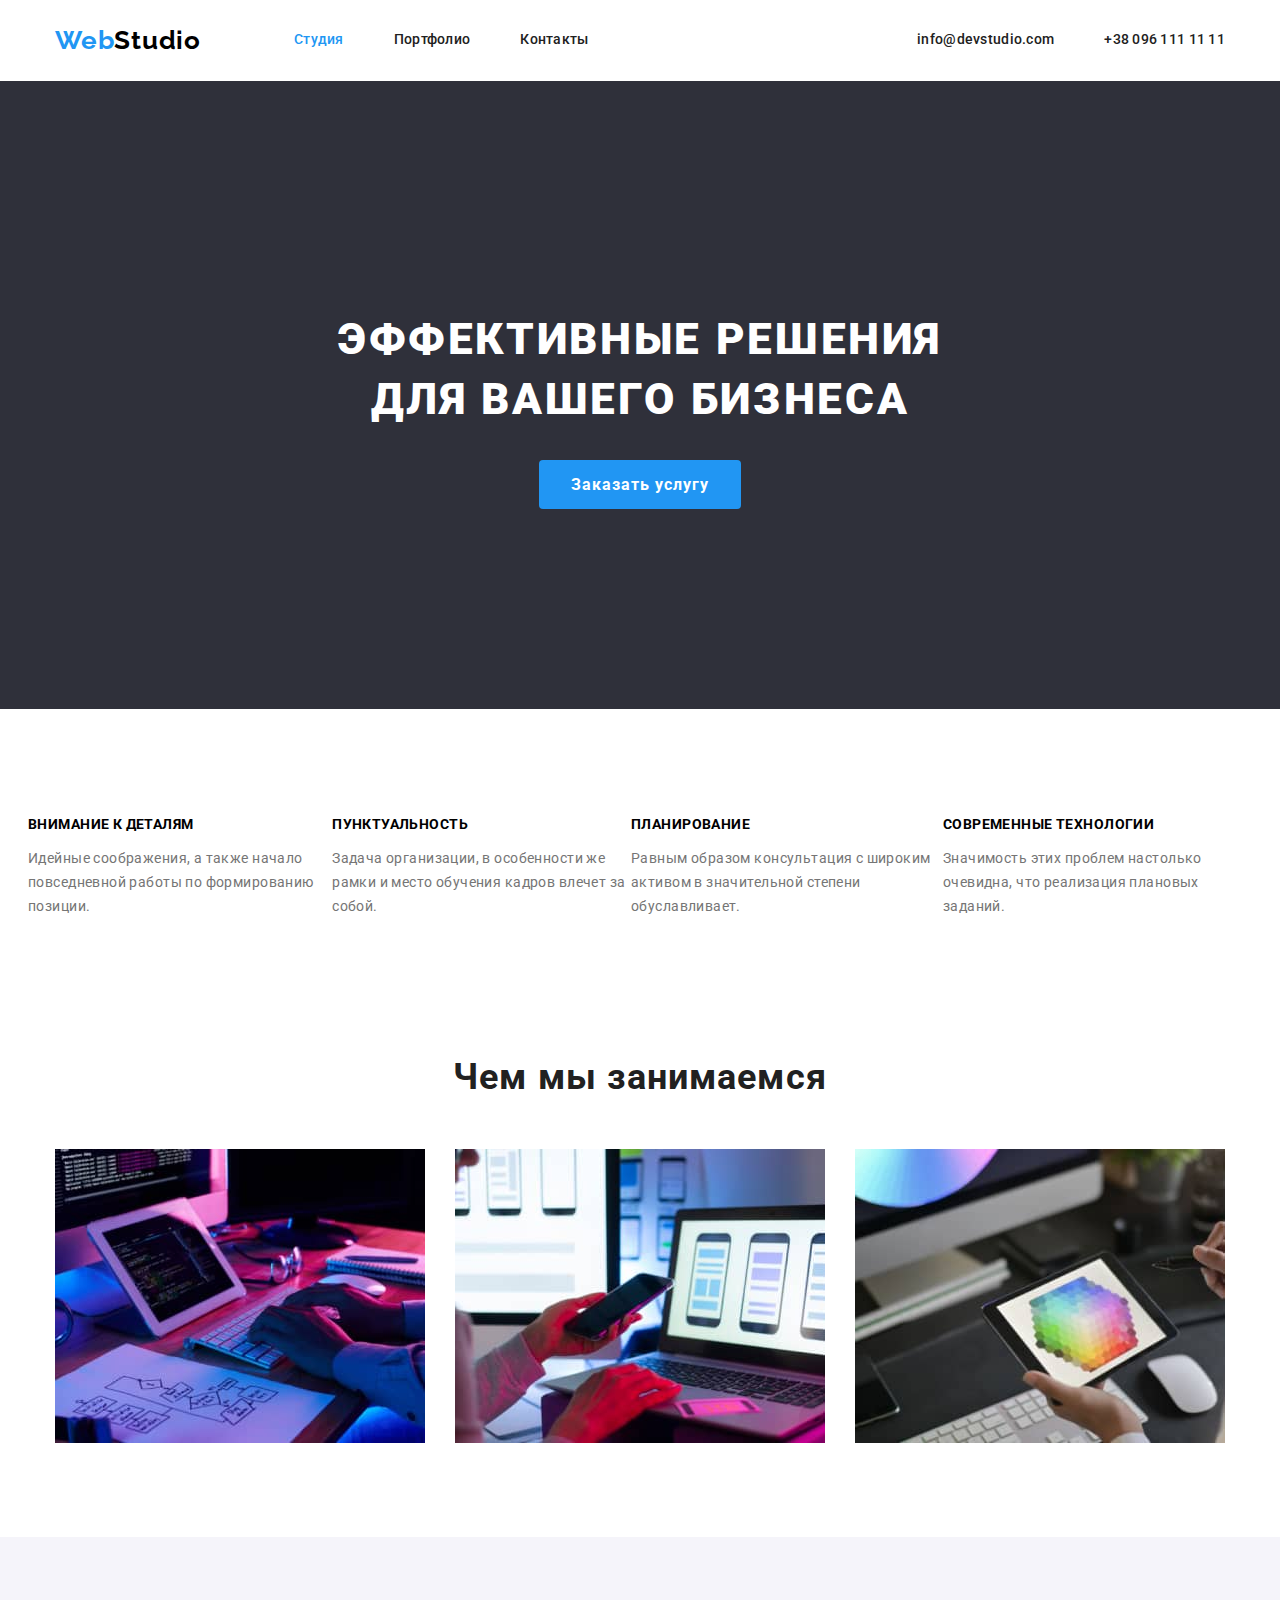
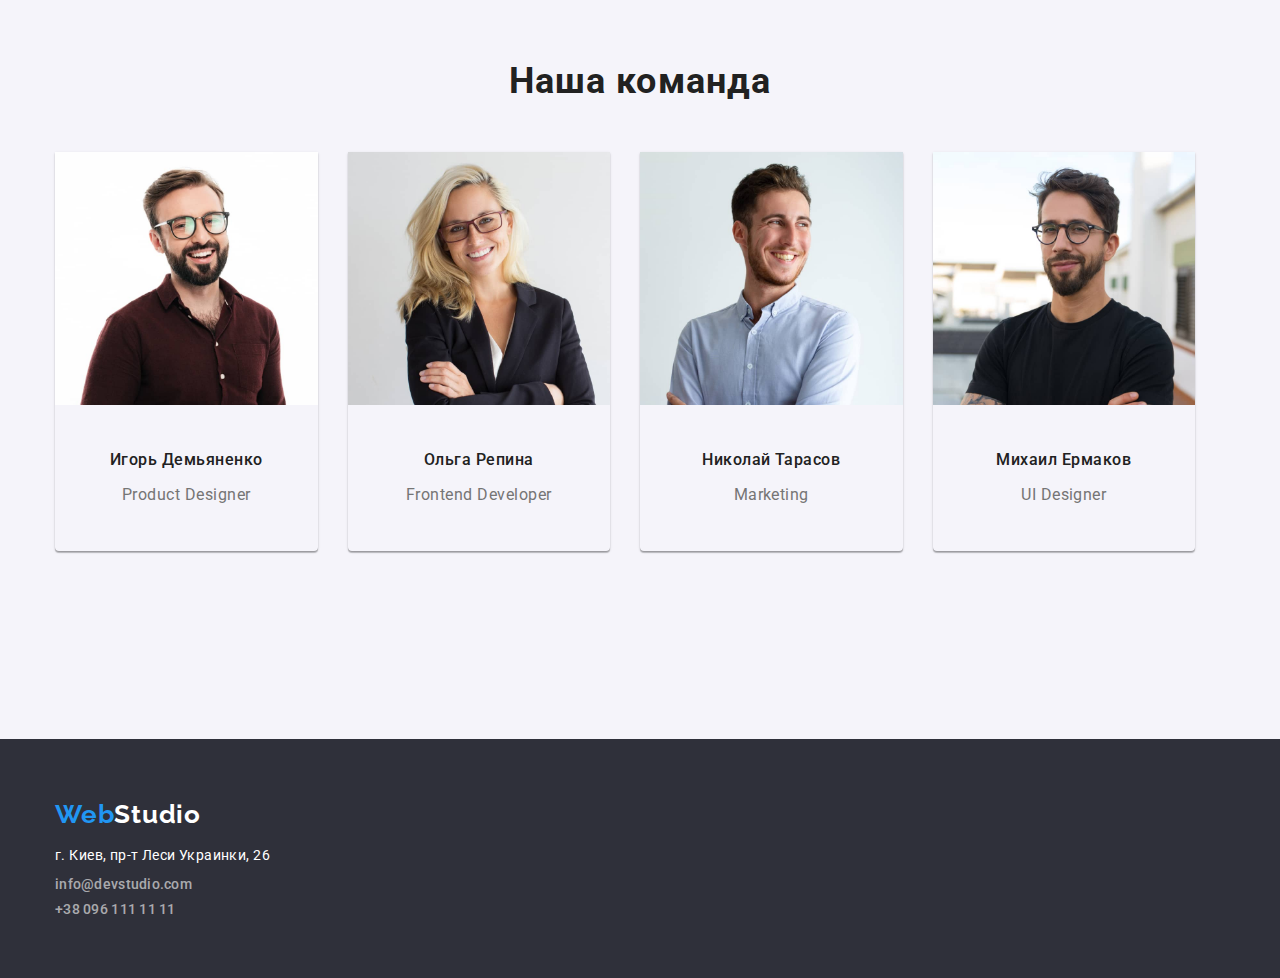
==== commit cef9a6eb: "fixing" ====
--- a/index.html
+++ b/index.html
@@ -145,8 +145,10 @@
               width="270"
               height="260"
             />
+            <div class="team_text">
             <h3 class="team_header">Игорь Демьяненко</h3>
             <p class="team_position">Product Designer</p>
+            </div>
           </li>
           <li class="team_list_item">
             <img
@@ -155,8 +157,10 @@
               width="270"
               height="260"
             />
+            <div class="team_text">
             <h3 class="team_header">Ольга Репина</h3>
             <p class="team_position">Frontend Developer</p>
+            </div>
           </li>
           <li class="team_list_item">
             <img
@@ -165,8 +169,10 @@
               width="270"
               height="260"
             />
+            <div class="team_text">
             <h3 class="team_header">Николай Тарасов</h3>
             <p class="team_position">Marketing</p>
+            </div>
           </li>
           <li class="team_list_item">
             <img
@@ -175,8 +181,10 @@
               width="270"
               height="260"
             />
+            <div class="team_text">
             <h3 class="team_header">Михаил Ермаков</h3>
             <p class="team_position">UI Designer</p>
+            </div>
           </li>
         </ul>
         </div>
--- a/css/styles.css
+++ b/css/styles.css
@@ -19,6 +19,8 @@
 
 img {
   display: block;
+  max-width: 100%;
+  height: auto;
 }
 
 /* common */
@@ -48,6 +50,8 @@
 
 .container {
   margin: 0 auto;
+  padding-left: 15px;
+  padding-right: 15px;  
   width: 1200px;
 }
 
@@ -172,7 +176,6 @@
 
 .features {
   padding-top: 94px;
-  padding-bottom: 94px;
   min-width: 1170px;
   text-align: left;
   margin: 0 auto;
@@ -208,11 +211,12 @@
 /* services */
 
 .services {
+  padding-top: 94px;
+  padding-bottom: 94px;
 }
 
 .services_list {
   display: flex;
-  margin-bottom: 94px;
 }
 
 .services_item:not(:last-child) {
@@ -223,7 +227,10 @@
 
 .team {
   color: var(--grey);
-  font-size: 16px;
+  background-color: #F5F4FA;
+  font-size: 16px;
+  padding-top: 94px;
+  padding-bottom: 94px;
 }
 
 .team_section {
@@ -232,14 +239,13 @@
 
 .team_list {
   display: flex;
-
 }
 
 .team_list_item {
-margin-right: 30px;
-width: calc((100% - 120px) / 4);
-box-shadow: 0px 1px 3px rgba(0, 0, 0, 0.12), 0px 1px 1px rgba(0, 0, 0, 0.14), 0px 2px 1px rgba(0, 0, 0, 0.2);
-border-radius: 0px 0px 4px 4px;
+  margin-right: 30px;
+  width: calc((100% - 120px) / 4);
+  box-shadow: 0px 1px 3px rgba(0, 0, 0, 0.12), 0px 1px 1px rgba(0, 0, 0, 0.14), 0px 2px 1px rgba(0, 0, 0, 0.2);
+  border-radius: 0px 0px 4px 4px;
 
 }
 
@@ -268,6 +274,10 @@
   color: var(--dark_text);
   text-transform: none;
   font-size: 16px;
+}
+
+.team_text {
+  padding: 30px;
 }
 
 /* footer section */
@@ -314,7 +324,7 @@
 
 .port_buttons {
   display: flex;
-  align-content: center;
+  justify-content: center;
   margin-bottom: 50px;
 }
 
@@ -346,12 +356,15 @@
 .gal_list {
 display: flex;
 flex-wrap: wrap;
+margin-left: -30px;
 }
 
 .gal_list_item {
-margin-right: 30px;
-/* width: calc((100% - 90px) / 3); */
-/* flex-basis: calc((100% - 90px) / 3); */
+margin-left: 30px;
+margin-bottom: 30px;
+flex-basis: calc((100% - 90px) / 3);
+border: 1px solid #EEEEEE;
+box-sizing: border-box;
 }
 
 .gal_list_text {
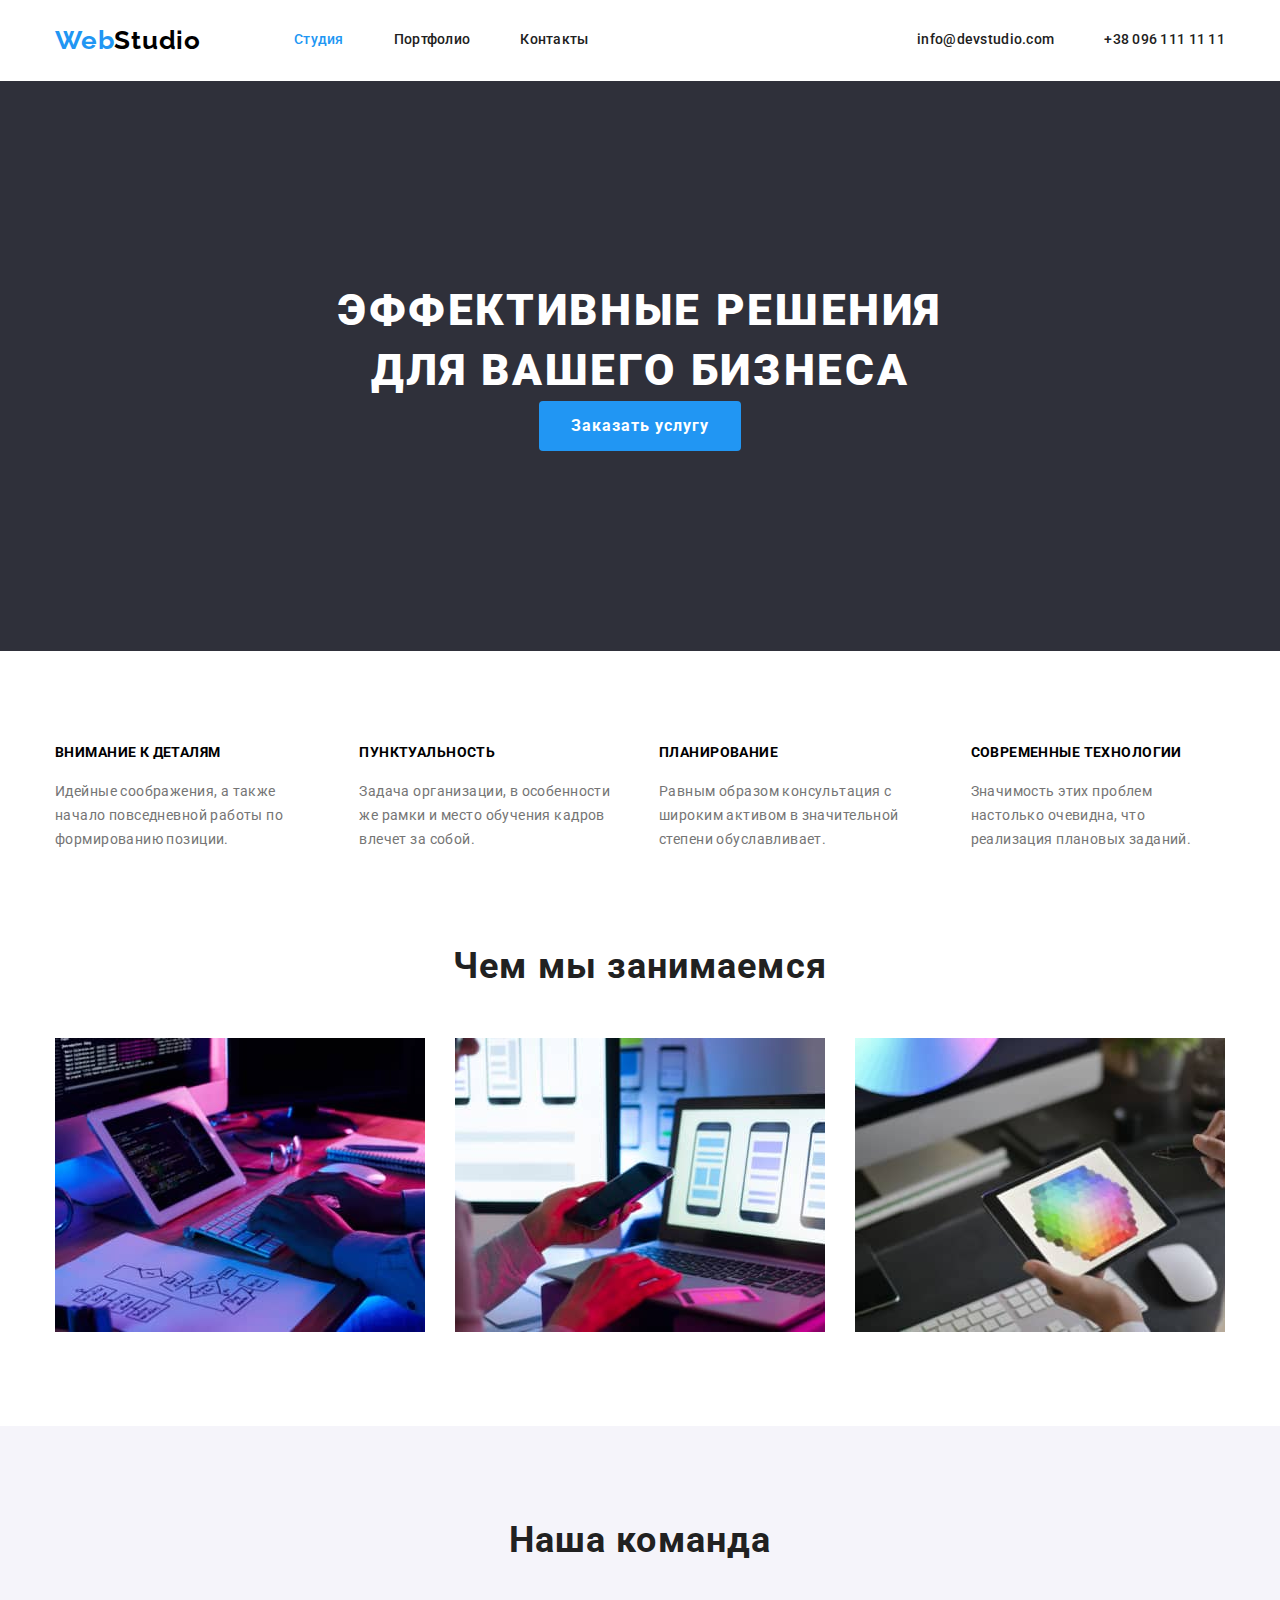
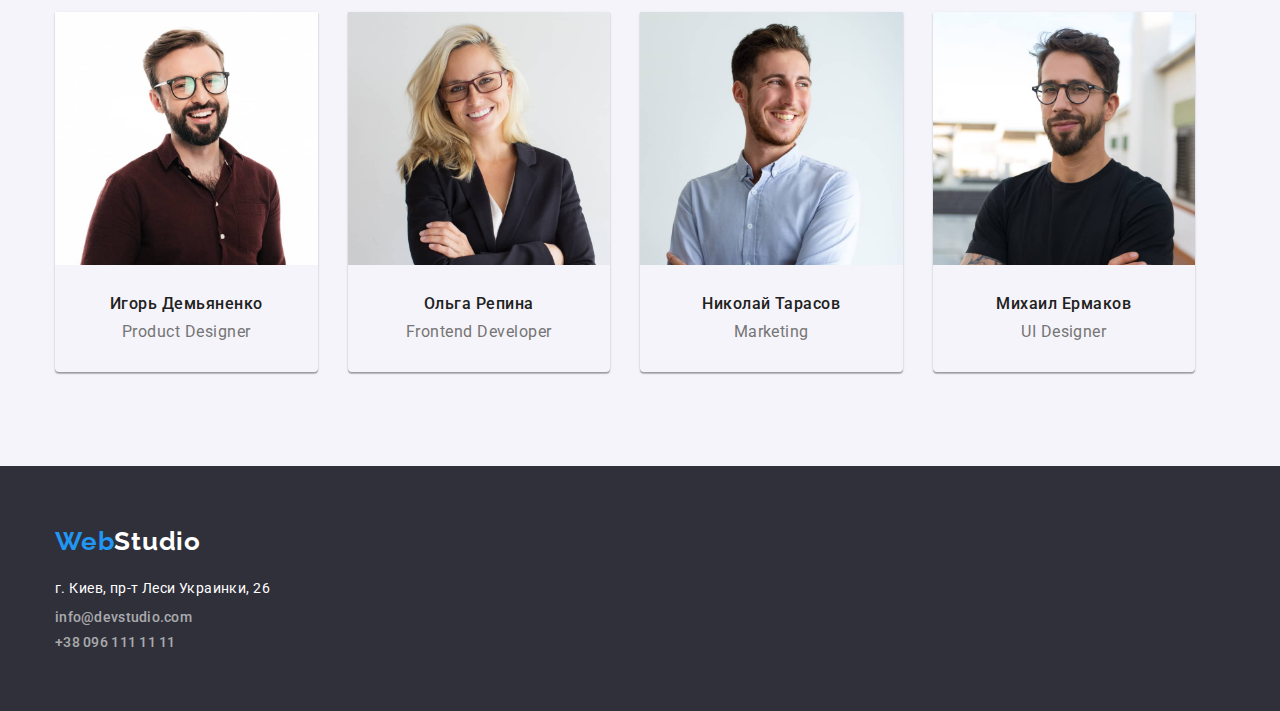
==== commit 58e9fa92: "corrections" ====
--- a/index.html
+++ b/index.html
@@ -64,147 +64,151 @@
 
       <section class="features">
         <div class="container">
-        <h2 class="visually-hidden">Наши преимущества</h2>
-        <ul class="list feautures_list">
-          <li class="feautures_item">
-            <h3 class="header3">Внимание к деталям</h3>
-            <p class="features_desc">
-              Идейные соображения, а также начало повседневной работы по
-              формированию позиции.
-            </p>
+          <h2 class="visually-hidden">Наши преимущества</h2>
+          <ul class="list feautures_list">
+            <li class="feautures_item">
+              <h3 class="header3 features_header">Внимание к деталям</h3>
+              <p class="features_desc">
+                Идейные соображения, а также начало повседневной работы по
+                формированию позиции.
+              </p>
+            </li>
+            <li class="feautures_item">
+              <h3 class="header3 features_header">Пунктуальность</h3>
+              <p class="features_desc">
+                Задача организации, в особенности же рамки и место обучения
+                кадров влечет за собой.
+              </p>
+            </li>
+            <li class="feautures_item">
+              <h3 class="header3 features_header">Планирование</h3>
+              <p class="features_desc">
+                Равным образом консультация с широким активом в значительной
+                степени обуславливает.
+              </p>
+            </li>
+            <li class="feautures_item">
+              <h3 class="header3 features_header">Современные технологии</h3>
+              <p class="features_desc">
+                Значимость этих проблем настолько очевидна, что реализация
+                плановых заданий.
+              </p>
+            </li>
+          </ul>
+        </div>
+      </section>
+
+      <!-- Услуги  -->
+
+      <section class="services">
+        <div class="container">
+          <h2 class="header2">Чем мы занимаемся</h2>
+          <ul class="list services_list">
+            <li class="services_item">
+              <img
+                src="./images/service01.jpg"
+                alt="Услуга 1"
+                width="370"
+                height="294"
+              />
+            </li>
+            <li class="services_item">
+              <img
+                src="./images/service02.jpg"
+                alt="Услуга 2"
+                width="370"
+                height="294"
+              />
+            </li>
+            <li class="services_item">
+              <img
+                src="./images/service03.jpg"
+                alt="Услуга 3"
+                width="370"
+                height="294"
+              />
+            </li>
+          </ul>
+        </div>
+      </section>
+
+      <!-- Команда  -->
+
+      <section class="team">
+        <div class="container team_section">
+          <h2 class="header2">Наша команда</h2>
+          <ul class="list team_list">
+            <li class="team_list_item">
+              <img
+                src="./images/teamate01.jpg"
+                alt="Teamate 1"
+                width="270"
+                height="260"
+              />
+              <div class="team_text">
+                <h3 class="team_header">Игорь Демьяненко</h3>
+                <p class="team_position">Product Designer</p>
+              </div>
+            </li>
+            <li class="team_list_item">
+              <img
+                src="./images/teamate02.jpg"
+                alt="Teamate 2"
+                width="270"
+                height="260"
+              />
+              <div class="team_text">
+                <h3 class="team_header">Ольга Репина</h3>
+                <p class="team_position">Frontend Developer</p>
+              </div>
+            </li>
+            <li class="team_list_item">
+              <img
+                src="./images/teamate03.jpg"
+                alt="Teamate 3"
+                width="270"
+                height="260"
+              />
+              <div class="team_text">
+                <h3 class="team_header">Николай Тарасов</h3>
+                <p class="team_position">Marketing</p>
+              </div>
+            </li>
+            <li class="team_list_item">
+              <img
+                src="./images/teamate04.jpg"
+                alt="Teamate 4"
+                width="270"
+                height="260"
+              />
+              <div class="team_text">
+                <h3 class="team_header">Михаил Ермаков</h3>
+                <p class="team_position">UI Designer</p>
+              </div>
+            </li>
+          </ul>
+        </div>
+      </section>
+    </main>
+
+    <footer class="site_footer">
+      <div class="container">
+        <a class="logo" lang="en" href="./index.html"
+          ><span class="blue_logo">Web</span>Studio</a
+        >
+        <address>
+          <p class="address">г. Киев, пр-т Леси Украинки, 26</p>
+        </address>
+        <ul class="site_nav list footer_contacts">
+          <li class="footer_contacts_item">
+            <a href="mailto:info@devstudio.com" class="link"
+              >info@devstudio.com</a
+            >
           </li>
           <li>
-            <h3 class="header3">Пунктуальность</h3>
-            <p class="features_desc">
-              Задача организации, в особенности же рамки и место обучения кадров
-              влечет за собой.
-            </p>
-          </li>
-          <li>
-            <h3 class="header3">Планирование</h3>
-            <p class="features_desc">
-              Равным образом консультация с широким активом в значительной
-              степени обуславливает.
-            </p>
-          </li>
-          <li>
-            <h3 class="header3">Современные технологии</h3>
-            <p class="features_desc">
-              Значимость этих проблем настолько очевидна, что реализация
-              плановых заданий.
-            </p>
+            <a href="tel:+380961111111" class="link">+38 096 111 11 11</a>
           </li>
         </ul>
-        </div>
-      </section>
-
-      <!-- Услуги  -->
-
-      <section class="services">
-        <div class="container">
-        <h2 class="header2">Чем мы занимаемся</h2>
-        <ul class="list services_list">
-          <li class="services_item">
-            <img
-              src="./images/service01.jpg"
-              alt="Услуга 1"
-              width="370"
-              height="294"
-            />
-          </li>
-          <li class="services_item">
-            <img
-              src="./images/service02.jpg"
-              alt="Услуга 2"
-              width="370"
-              height="294"
-            />
-          </li>
-          <li class="services_item">
-            <img
-              src="./images/service03.jpg"
-              alt="Услуга 3"
-              width="370"
-              height="294"
-            />
-          </li>
-        </ul>
-        </div>
-      </section>
-
-      <!-- Команда  -->
-
-      <section class="team">
-        <div class="container team_section">
-        <h2 class="header2">Наша команда</h2>
-        <ul class="list team_list">
-          <li class="team_list_item">
-            <img
-              src="./images/teamate01.jpg"
-              alt="Teamate 1"
-              width="270"
-              height="260"
-            />
-            <div class="team_text">
-            <h3 class="team_header">Игорь Демьяненко</h3>
-            <p class="team_position">Product Designer</p>
-            </div>
-          </li>
-          <li class="team_list_item">
-            <img
-              src="./images/teamate02.jpg"
-              alt="Teamate 2"
-              width="270"
-              height="260"
-            />
-            <div class="team_text">
-            <h3 class="team_header">Ольга Репина</h3>
-            <p class="team_position">Frontend Developer</p>
-            </div>
-          </li>
-          <li class="team_list_item">
-            <img
-              src="./images/teamate03.jpg"
-              alt="Teamate 3"
-              width="270"
-              height="260"
-            />
-            <div class="team_text">
-            <h3 class="team_header">Николай Тарасов</h3>
-            <p class="team_position">Marketing</p>
-            </div>
-          </li>
-          <li class="team_list_item">
-            <img
-              src="./images/teamate04.jpg"
-              alt="Teamate 4"
-              width="270"
-              height="260"
-            />
-            <div class="team_text">
-            <h3 class="team_header">Михаил Ермаков</h3>
-            <p class="team_position">UI Designer</p>
-            </div>
-          </li>
-        </ul>
-        </div>
-      </section>
-    </main>
-
-    <footer class="site_footer">
-      <div class="container">
-      <a class="logo" lang="en" href="./index.html"
-        ><span class="blue_logo">Web</span>Studio</a
-      >
-      <address><p class="address">г. Киев, пр-т Леси Украинки, 26</p></address>
-      <ul class="site_nav list footer_contacts">
-        <li class="footer_contacts_item">
-          <a href="mailto:info@devstudio.com" class="link"
-            >info@devstudio.com</a
-          >
-        </li>
-        <li><a href="tel:+380961111111" class="link">+38 096 111 11 11</a></li>
-      </ul>
       </div>
     </footer>
   </body>
--- a/css/styles.css
+++ b/css/styles.css
@@ -8,8 +8,11 @@
   --button_grey: #f5f4fa;
 }
 
-p, h1, h2, h3 {
-  margin 0;
+p,
+h1,
+h2,
+h3 {
+  margin: 0;
 }
 
 ul {
@@ -30,7 +33,6 @@
   font-family: roboto;
   font-size: 14px;
   font-weight: 400;
-  max-width: 1600px;
 }
 
 .list {
@@ -38,21 +40,22 @@
 }
 
 .visually-hidden {
-    position: absolute;
-    width: 1px;
-    height: 1px;
-    margin: -1px;
-    padding: 0;
-    overflow: hidden;
-    border: 0;
-    clip: rect(0 0 0 0);
+  position: absolute;
+  width: 1px;
+  height: 1px;
+  margin: -1px;
+  padding: 0;
+  overflow: hidden;
+  border: 0;
+  clip: rect(0 0 0 0);
 }
 
 .container {
   margin: 0 auto;
   padding-left: 15px;
-  padding-right: 15px;  
+  padding-right: 15px;
   width: 1200px;
+  box-sizing: border-box;
 }
 
 /* header */
@@ -77,6 +80,10 @@
   display: flex;
 }
 
+.header_border {
+  border-bottom: 1px solid #ececec;
+}
+
 .header_container {
   padding-top: 25px;
   padding-bottom: 25px;
@@ -128,7 +135,7 @@
   font-weight: 900;
   font-size: 44px;
   line-height: 1.36;
-  letter-spacing: 0.06em;  
+  letter-spacing: 0.06em;
 }
 
 .header2 {
@@ -172,7 +179,7 @@
   border-width: 0;
 }
 
-    /* features section*/
+/* features section*/
 
 .features {
   padding-top: 94px;
@@ -181,13 +188,18 @@
   margin: 0 auto;
 }
 
+.features_header {
+  margin-bottom: 20px;
+}
+
 .feautures_list {
-display: flex;
-margin-left: -27px;
+  display: flex;
+  margin-left: -30px;
 }
 
 .feautures_item {
-flex-basis: calc(100% / 4 -30px);
+  flex-basis: calc(100% / 4 * 30px);
+  margin-left: 30px;
 }
 
 .header3 {
@@ -227,15 +239,14 @@
 
 .team {
   color: var(--grey);
-  background-color: #F5F4FA;
+  background-color: #f5f4fa;
   font-size: 16px;
   padding-top: 94px;
   padding-bottom: 94px;
 }
 
-.team_section {
-margin-bottom: 94px;
-}
+/* .team_section {
+} */
 
 .team_list {
   display: flex;
@@ -244,9 +255,9 @@
 .team_list_item {
   margin-right: 30px;
   width: calc((100% - 120px) / 4);
-  box-shadow: 0px 1px 3px rgba(0, 0, 0, 0.12), 0px 1px 1px rgba(0, 0, 0, 0.14), 0px 2px 1px rgba(0, 0, 0, 0.2);
+  box-shadow: 0px 1px 3px rgba(0, 0, 0, 0.12), 0px 1px 1px rgba(0, 0, 0, 0.14),
+    0px 2px 1px rgba(0, 0, 0, 0.2);
   border-radius: 0px 0px 4px 4px;
-
 }
 
 .team_header {
@@ -258,6 +269,7 @@
   line-height: 1.18;
   text-align: center;
   letter-spacing: 0.03em;
+  margin-bottom: 10px;
 }
 
 .team_position {
@@ -308,6 +320,7 @@
 }
 
 .address {
+  margin-top: 20px;
   margin-bottom: 9px;
   font-style: normal;
   font-weight: 400;
@@ -319,7 +332,7 @@
 /* portfolio page */
 
 .portfolio {
-margin-top: 94px;
+  margin-top: 94px;
 }
 
 .port_buttons {
@@ -328,9 +341,9 @@
   margin-bottom: 50px;
 }
 
- .port_buttons_item:not(:last-child) {
-margin-right: 8px;
- }
+.port_buttons_item:not(:last-child) {
+  margin-right: 8px;
+}
 
 .port_button {
   color: var(--dark_text);
@@ -354,21 +367,24 @@
 }
 
 .gal_list {
-display: flex;
-flex-wrap: wrap;
-margin-left: -30px;
+  display: flex;
+  flex-wrap: wrap;
+  margin-left: -30px;
+  padding-bottom: 94px;
 }
 
 .gal_list_item {
-margin-left: 30px;
-margin-bottom: 30px;
-flex-basis: calc((100% - 90px) / 3);
-border: 1px solid #EEEEEE;
-box-sizing: border-box;
+  box-sizing: border-box;
+  margin-left: 30px;
+  margin-bottom: 30px;
+  flex-basis: calc((100% - 90px) / 3);
+  border-left: 1px solid #eeeeee;
+  border-right: 1px solid #eeeeee;
+  border-bottom: 1px solid #eeeeee;
 }
 
 .gal_list_text {
-  margin: 20px 24px;
+  padding: 20px 24px;
 }
 
 .gal_header {
